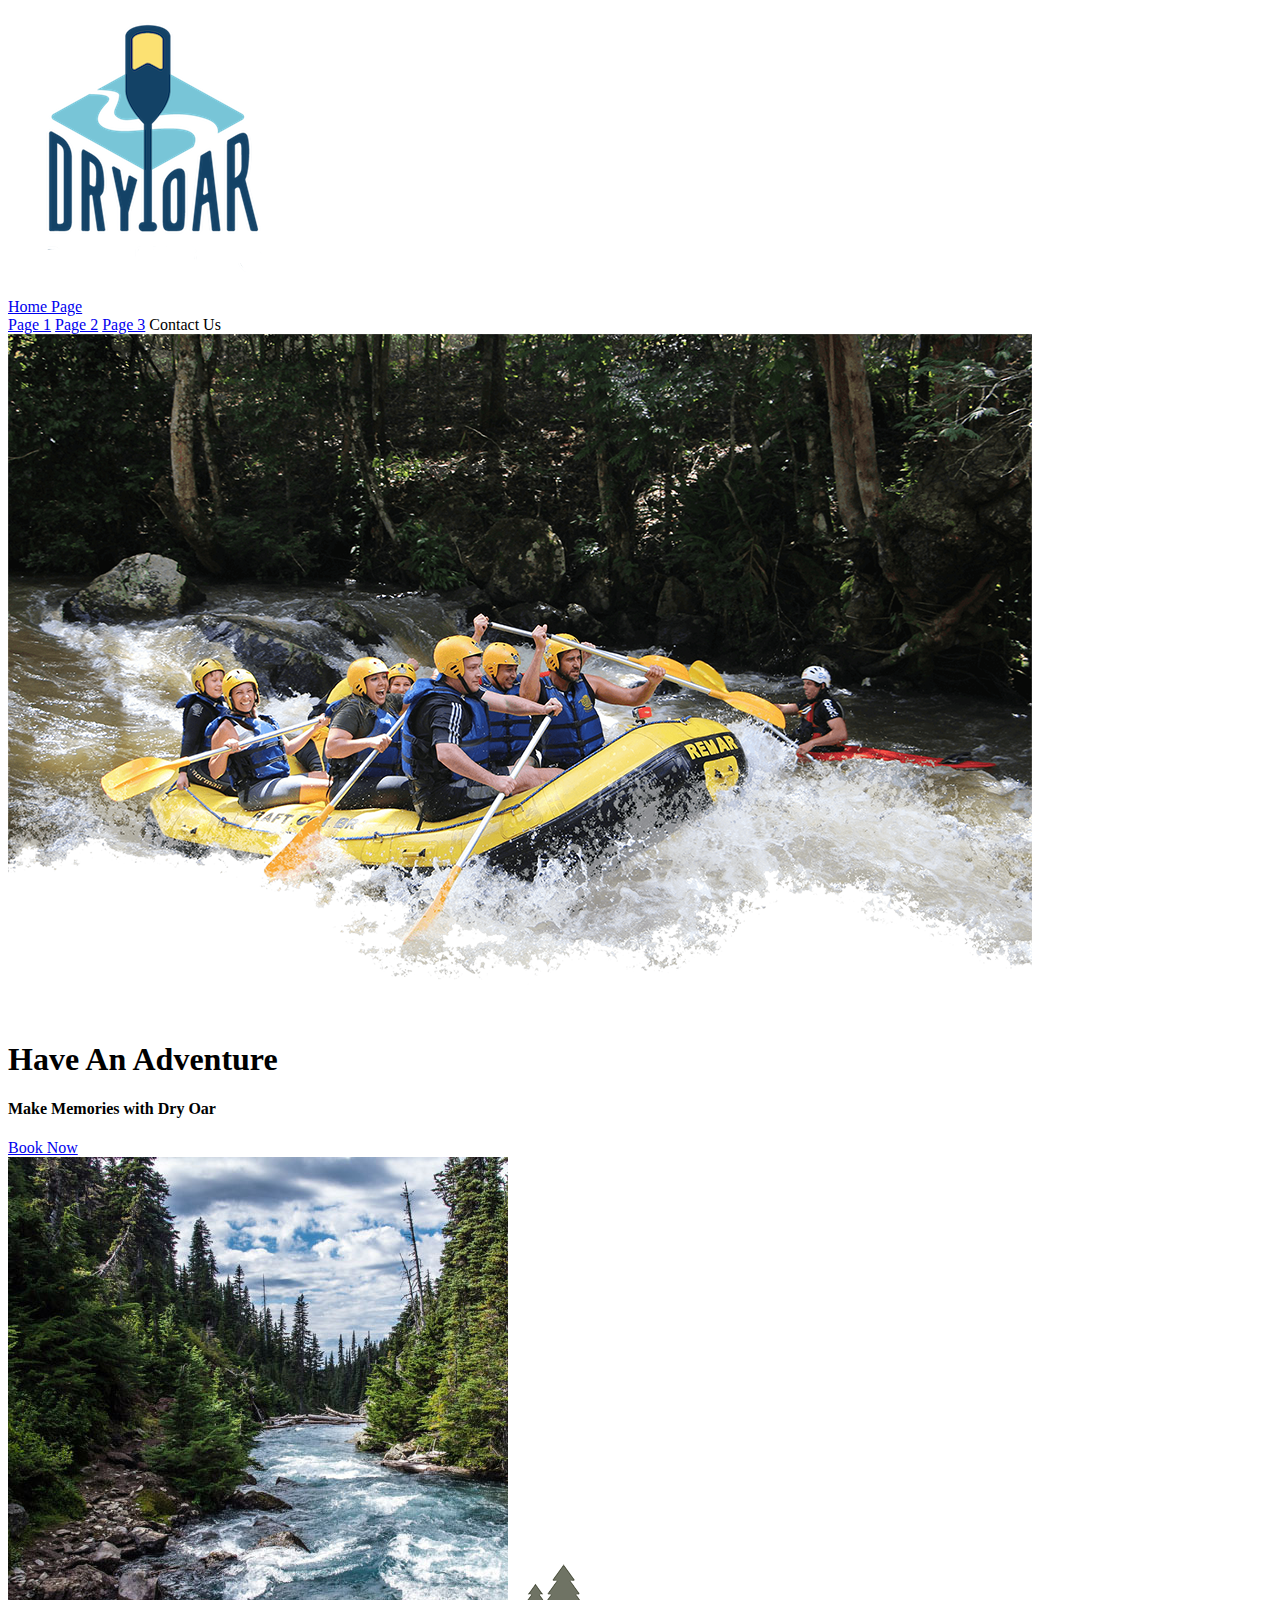
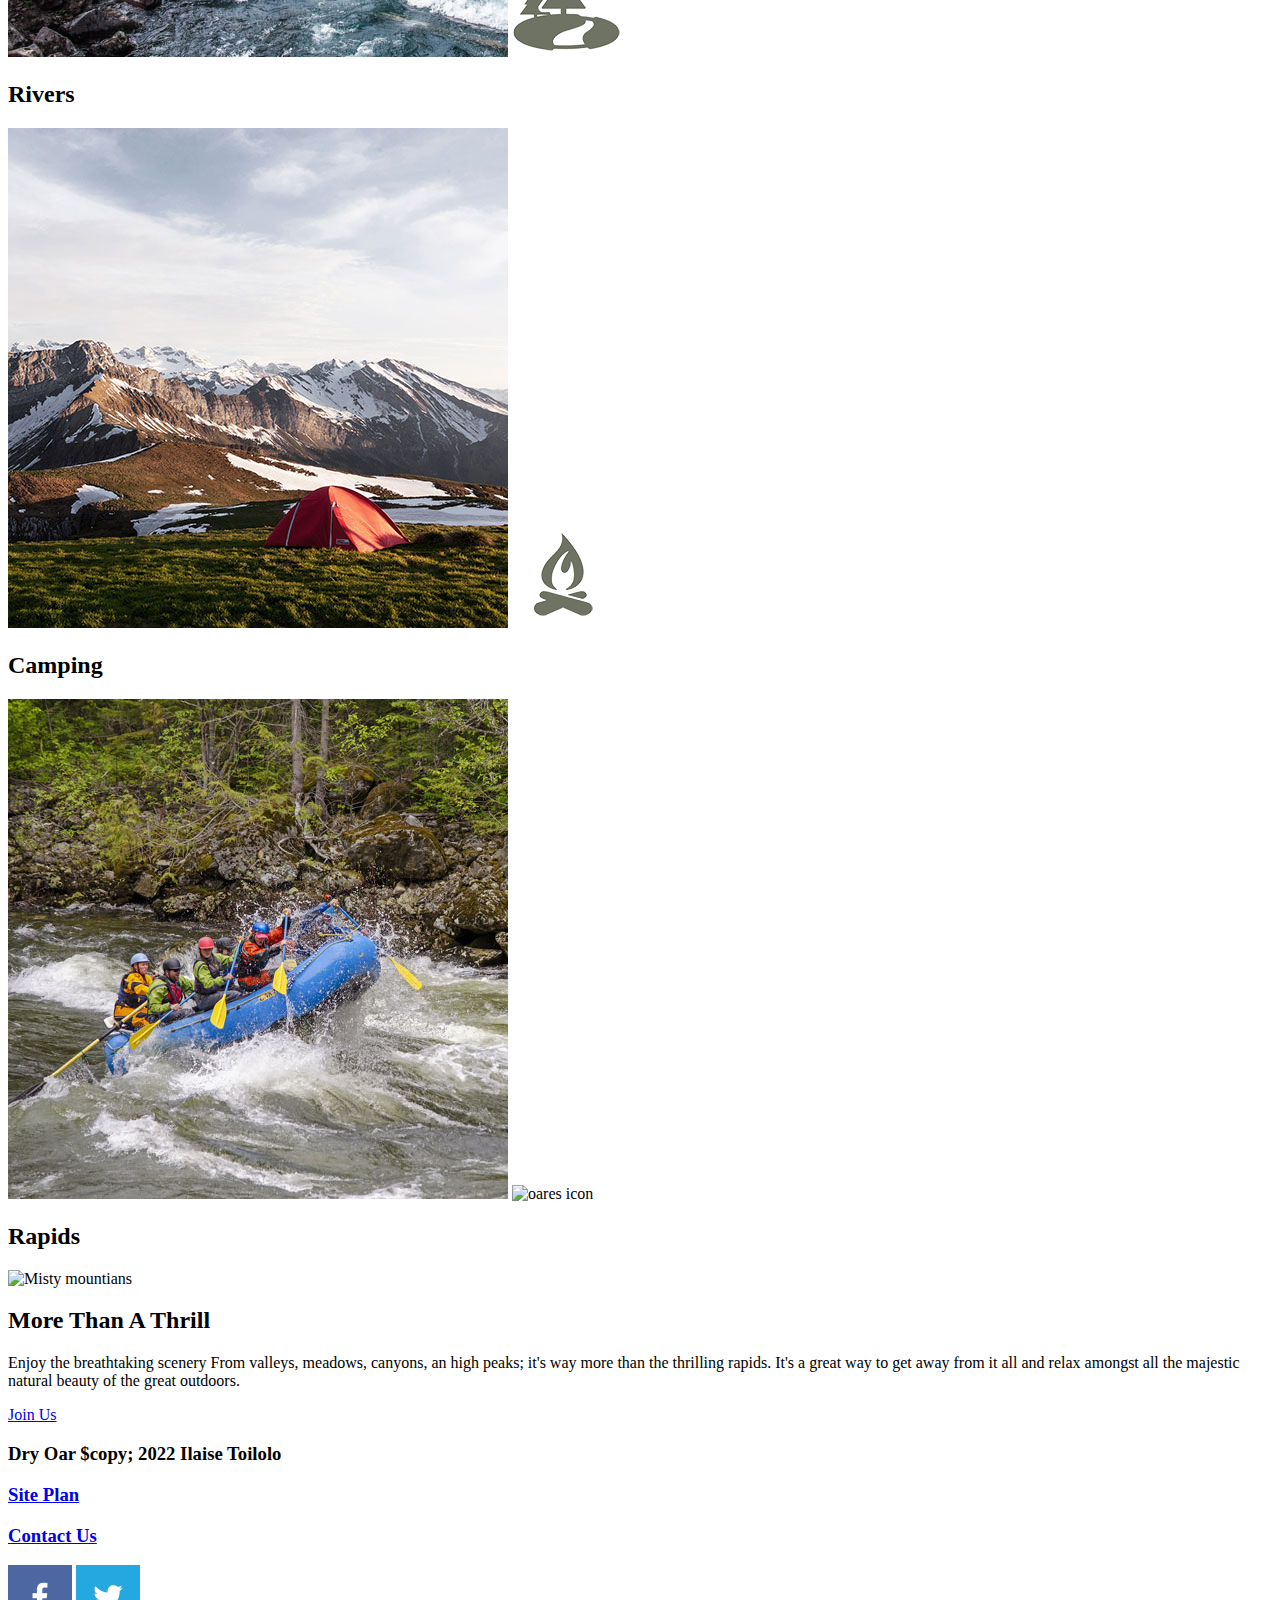
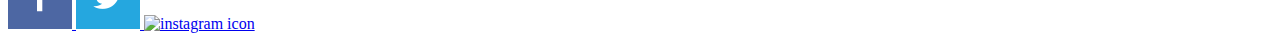
==== wwr/index.html @ 9b34be0e "week03 additions" ====
<!DOCTYPE html>
<html lang="en">
<head>
    <meta charset="UTF-8">
    <meta http-equiv="X-UA-Compatible" content="IE=edge">
    <meta name="viewport" content="width=device-width, initial-scale=1.0">
    <title>Whitewater Rafting Vacations | Dry Oar Boating | Home</title>
</head>
<body>
    <header>
       <a id="logo_link" href="index.html">
            <img class="logo" src="images/logo.png" alt="Dry Oar Logo">
       </a>
       <nav>
            <a href="index.html">Home Page</a>
            <div id="logo_link"></div>
            <a href="element 1">Page 1</a>
            <a href="#">Page 2</a>
            <a href="element 3">Page 3</a>
            <a hrerf="contactus.html">Contact Us</a>
       </nav>
        

    </header>
    <div id="hero">
        <div id="hero box">
            <img id="hero-img" src="images/hero.png" alt="People enjoying raftung">
        </div>
        <section id="hero-msg">
            <h1 class="home-title">Have An Adventure</h1>
            <h4>Make Memories with Dry Oar</h4>
            <div class="button-box">
                <a  class="book" href="contactus.html">Book Now</a>
            </div>
        </section>
    </div>
    <main class="home-grid">
        <section class="rivers-card">
            <img class="card-img" src="images/rivers.jpg" alt="river in forest">
            <img class="icon" src="images/river_icon.png" alt="river icon">
            <h2>Rivers</h2>
        </section>
        <section class="camping-card">
            <img class="card-img" src="images/camping.jpg" alt="tent in mountians">
            <img class="icon" src="images/fire_icon.png" alt="fire icon">
            <h2>Camping</h2>
        </section>
        <section class="rapids-card">
            <img class="card-img" src="images/rapids.jpg" alt="rafting boat">
            <img class="icon" src="images/oares.png" alt="oares icon">
            <h2>Rapids</h2>
        </section>
        <img class="mountains" src="images/mountians.jpg" alt="Misty mountians">
        <section class="msg">
            <h2>More Than A Thrill</h2>
            <p>Enjoy the breathtaking scenery From valleys, meadows, canyons, an high peaks; it's way more than the thrilling rapids. It's a great way to get away from it all and relax amongst all the majestic natural beauty of the great outdoors.</p>
            <a class='join' href="rivers.html">Join Us</a>
        </section>
    </main>
    <footer>
        <h3>Dry Oar $copy; 2022 Ilaise Toilolo</h3>
        <h3><a href="site-plan-rafting.html">Site Plan</a></h3>
        <h3><a href="contactus.html">Contact Us</a></h3>
        <div class="social">
            <a href="https://facebook.com">
                <img src="images/facebook.png" alt="fb icon">
            </a>
            <a href="https://twitter.com">
                <img src="images/twitter.png" alt="twitter icon">
            </a>
            <a href="https://instagram.com">
                <img src="images/instagramm.png" alt="instagram icon">
            </a>
        </div>
    </footer>
</body>
</html>
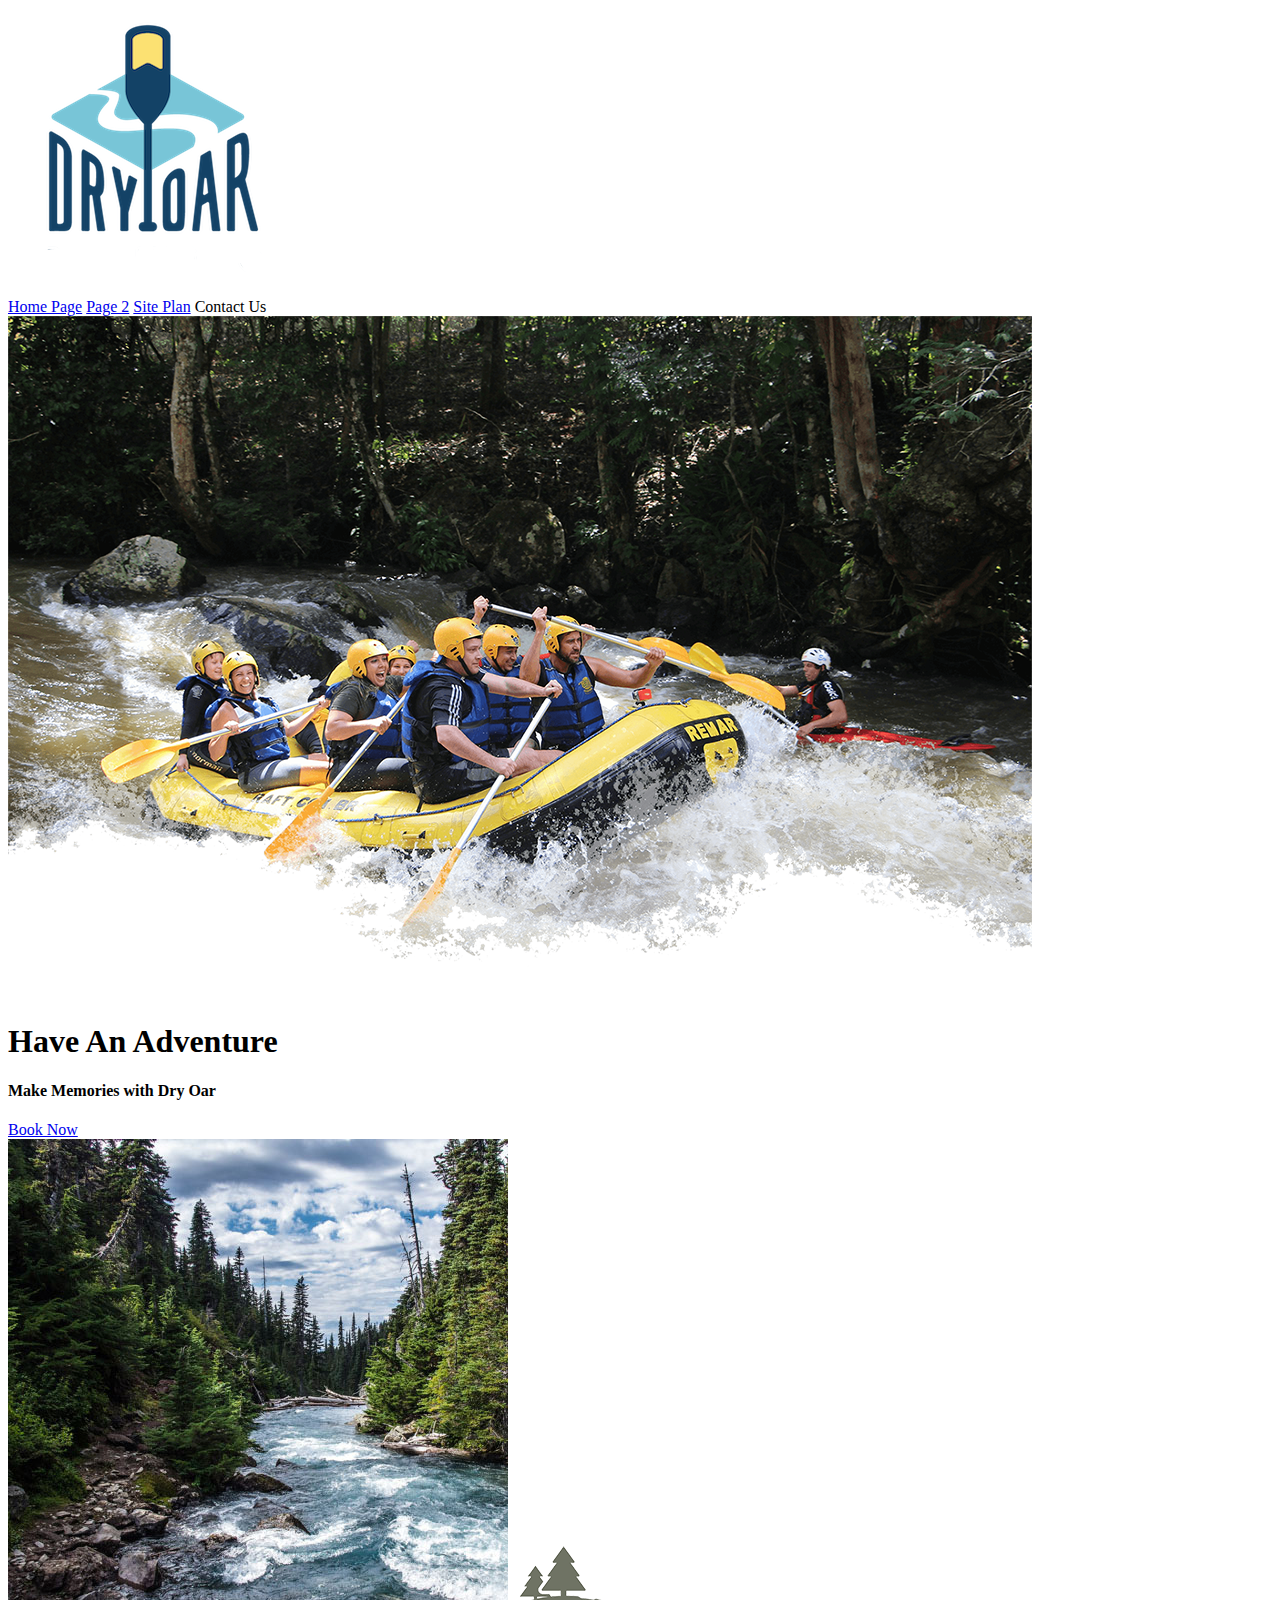
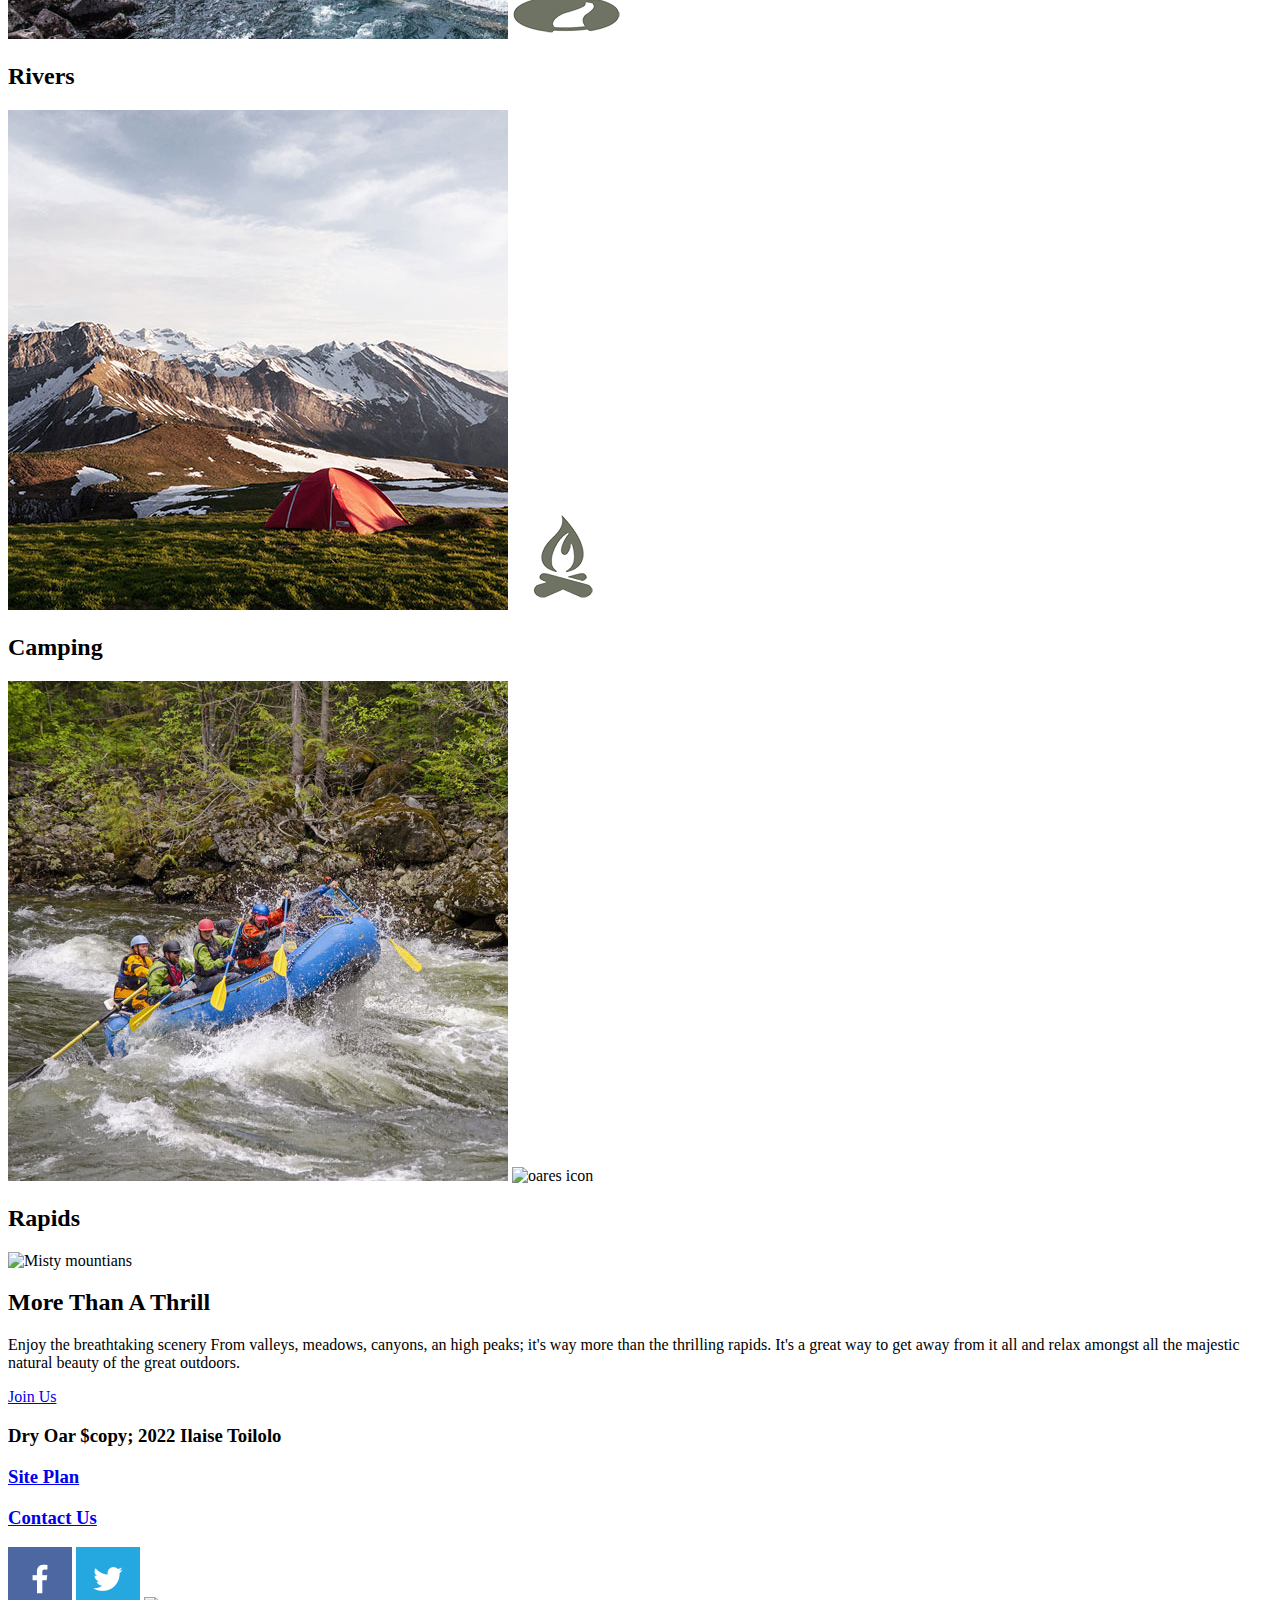
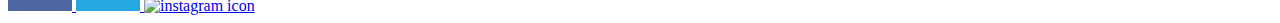
==== commit 960abe06: "week03 html validated" ====
--- a/wwr/index.html
+++ b/wwr/index.html
@@ -13,17 +13,13 @@
        </a>
        <nav>
             <a href="index.html">Home Page</a>
-            <div id="logo_link"></div>
-            <a href="element 1">Page 1</a>
             <a href="#">Page 2</a>
-            <a href="element 3">Page 3</a>
+            <a href="site-plan-rafting.html">Site Plan</a>
             <a hrerf="contactus.html">Contact Us</a>
-       </nav>
-        
-
+       </nav> 
     </header>
     <div id="hero">
-        <div id="hero box">
+        <div id="hero-box">
             <img id="hero-img" src="images/hero.png" alt="People enjoying raftung">
         </div>
         <section id="hero-msg">
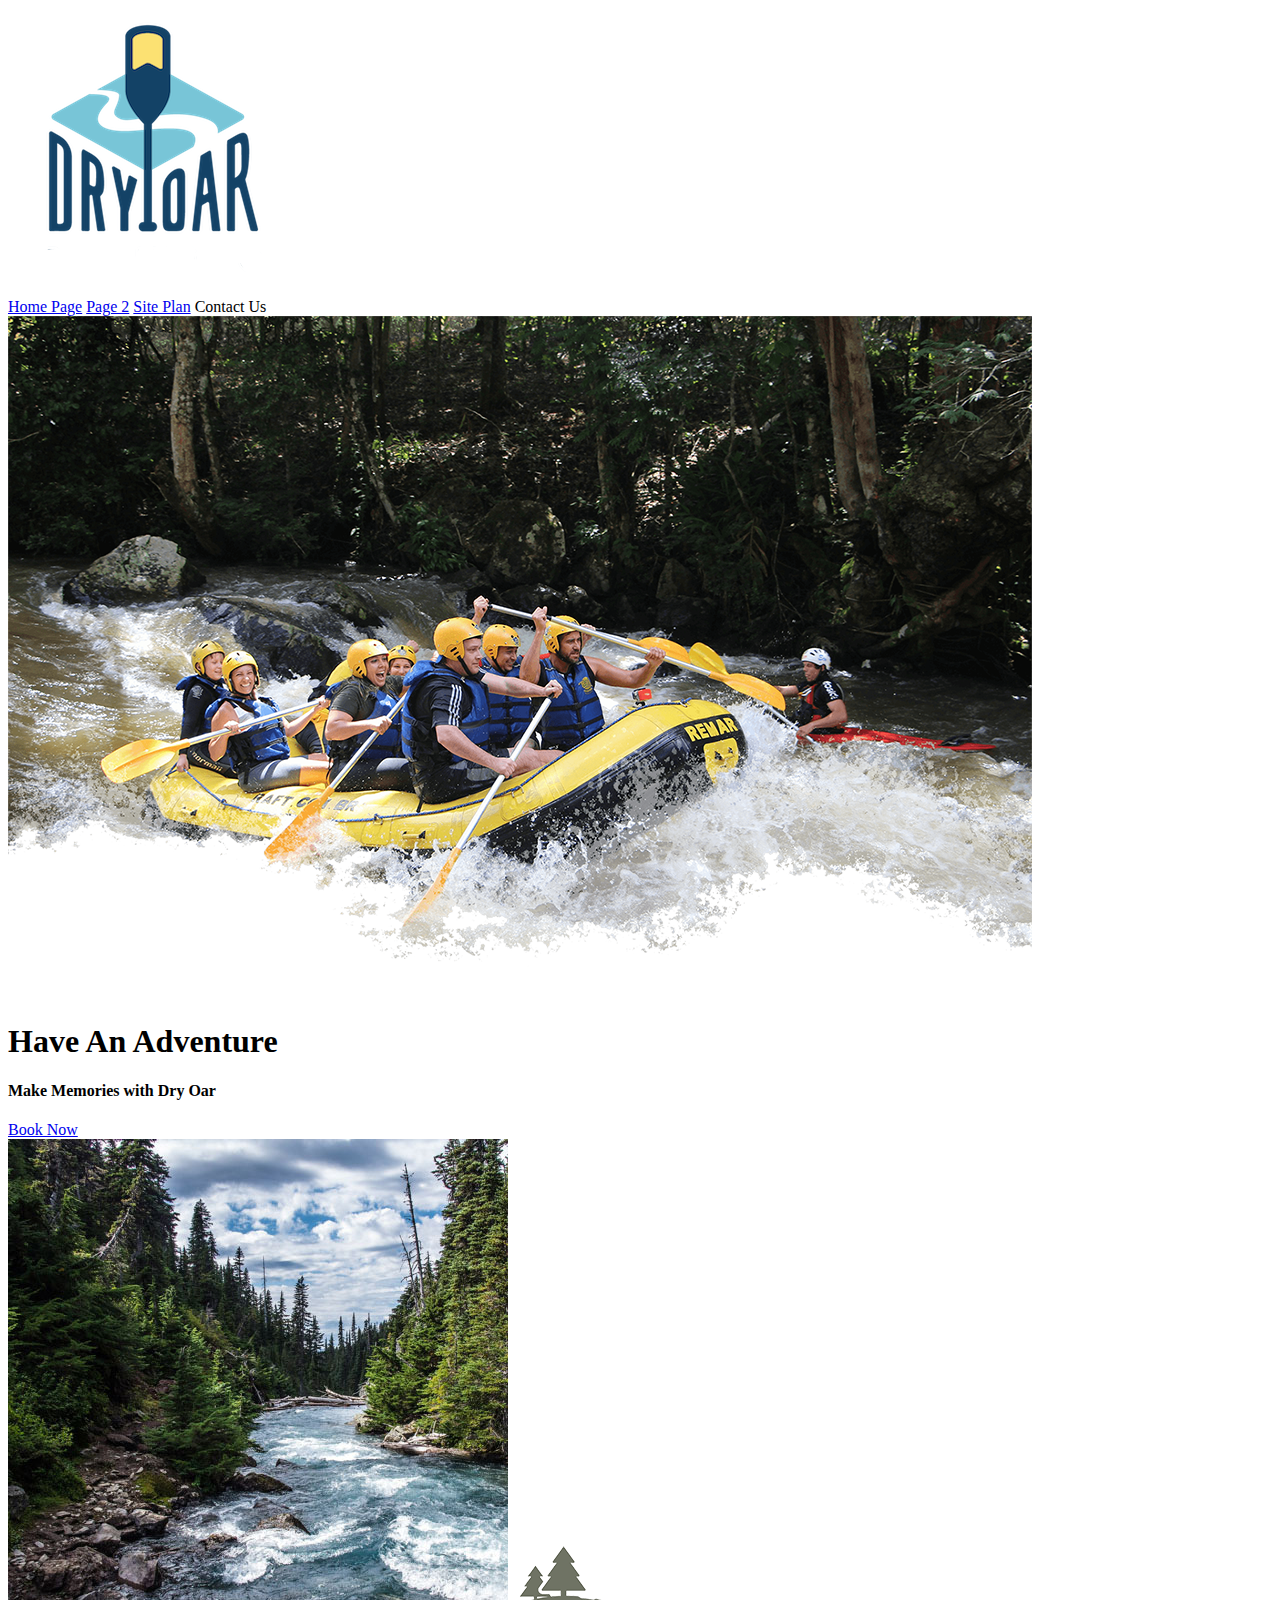
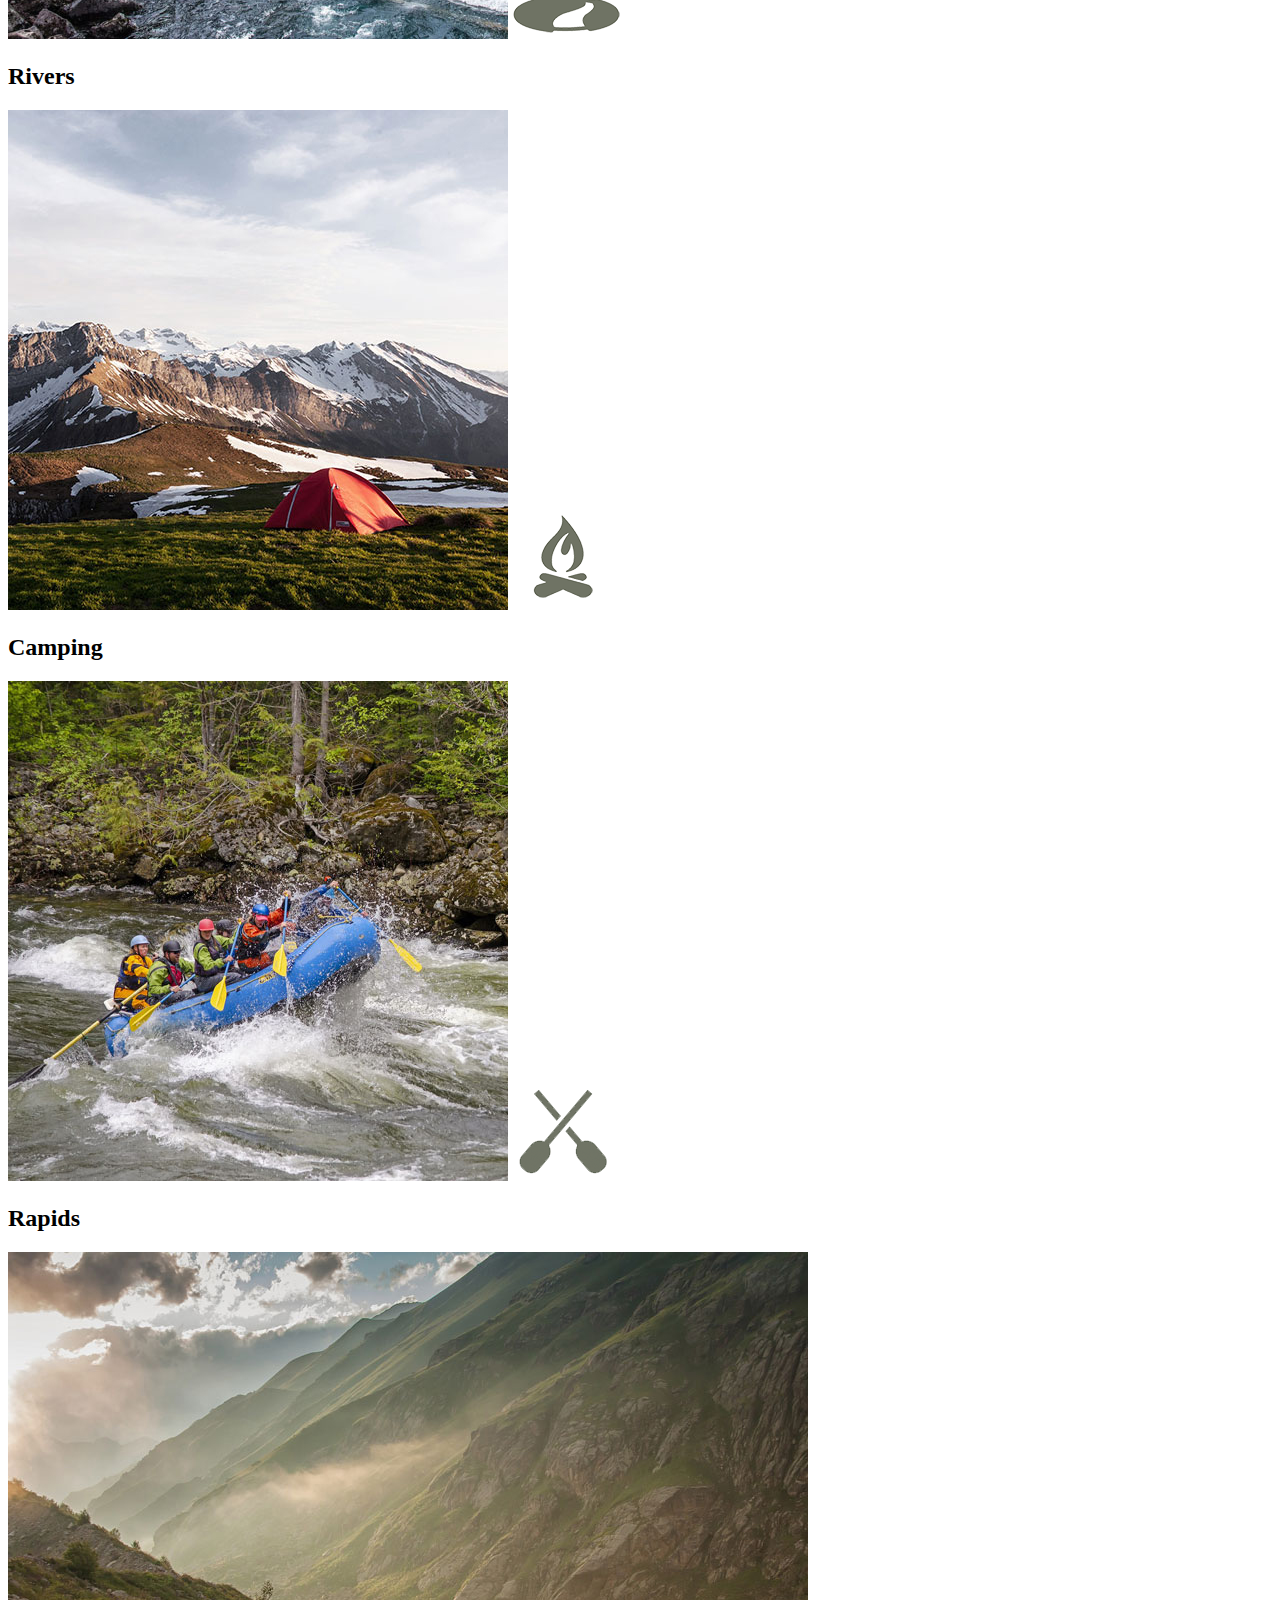
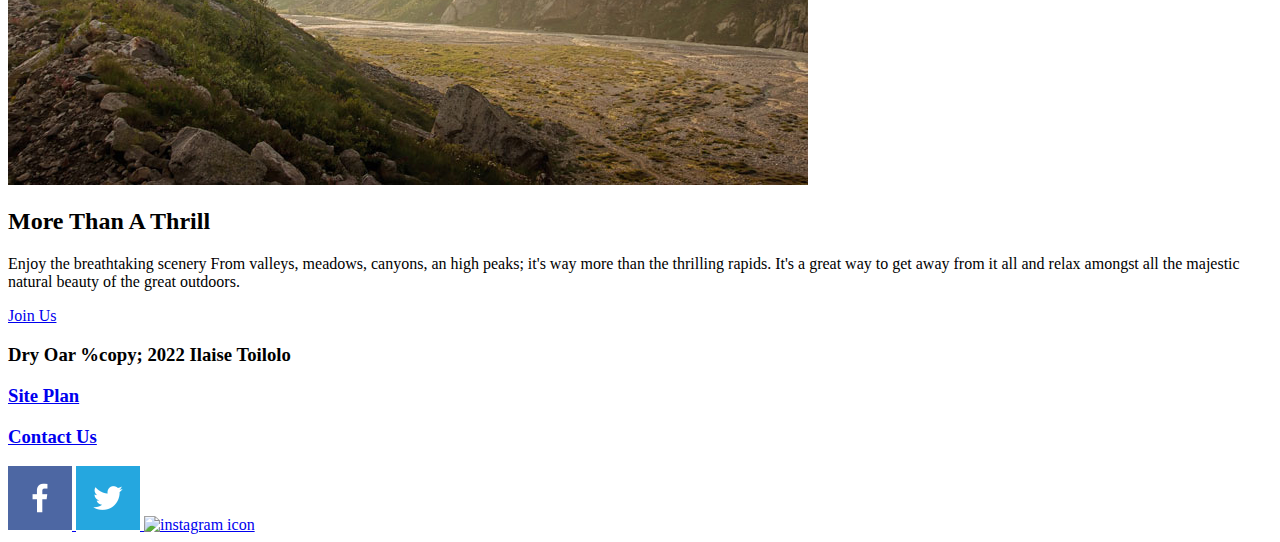
==== commit 26d5abe1: "week03 after website check" ====
--- a/wwr/index.html
+++ b/wwr/index.html
@@ -43,10 +43,10 @@
         </section>
         <section class="rapids-card">
             <img class="card-img" src="images/rapids.jpg" alt="rafting boat">
-            <img class="icon" src="images/oares.png" alt="oares icon">
+            <img class="icon" src="images/oars.png" alt="oars icon">
             <h2>Rapids</h2>
         </section>
-        <img class="mountains" src="images/mountians.jpg" alt="Misty mountians">
+        <img class="mountains" src="images/mountains.jpg" alt="Misty mountains">
         <section class="msg">
             <h2>More Than A Thrill</h2>
             <p>Enjoy the breathtaking scenery From valleys, meadows, canyons, an high peaks; it's way more than the thrilling rapids. It's a great way to get away from it all and relax amongst all the majestic natural beauty of the great outdoors.</p>
@@ -54,7 +54,7 @@
         </section>
     </main>
     <footer>
-        <h3>Dry Oar $copy; 2022 Ilaise Toilolo</h3>
+        <h3>Dry Oar %copy; 2022 Ilaise Toilolo</h3>
         <h3><a href="site-plan-rafting.html">Site Plan</a></h3>
         <h3><a href="contactus.html">Contact Us</a></h3>
         <div class="social">
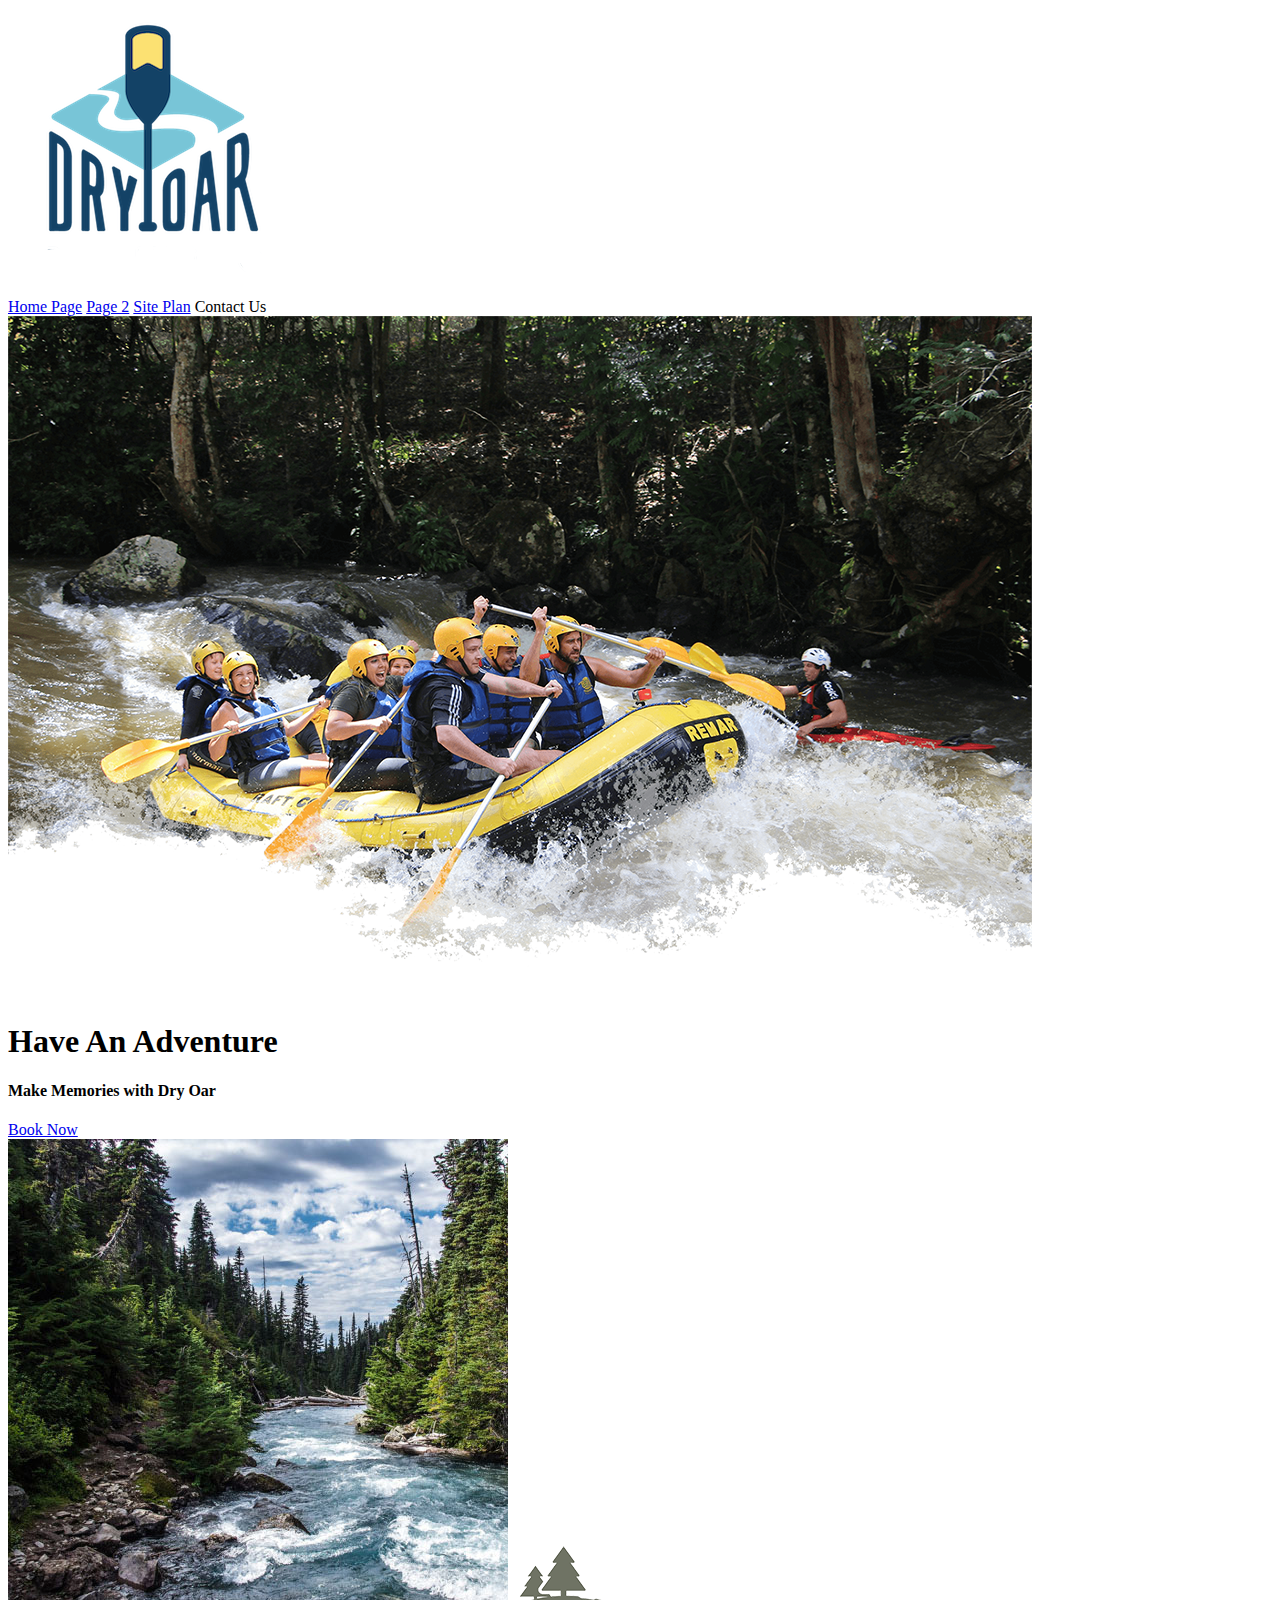
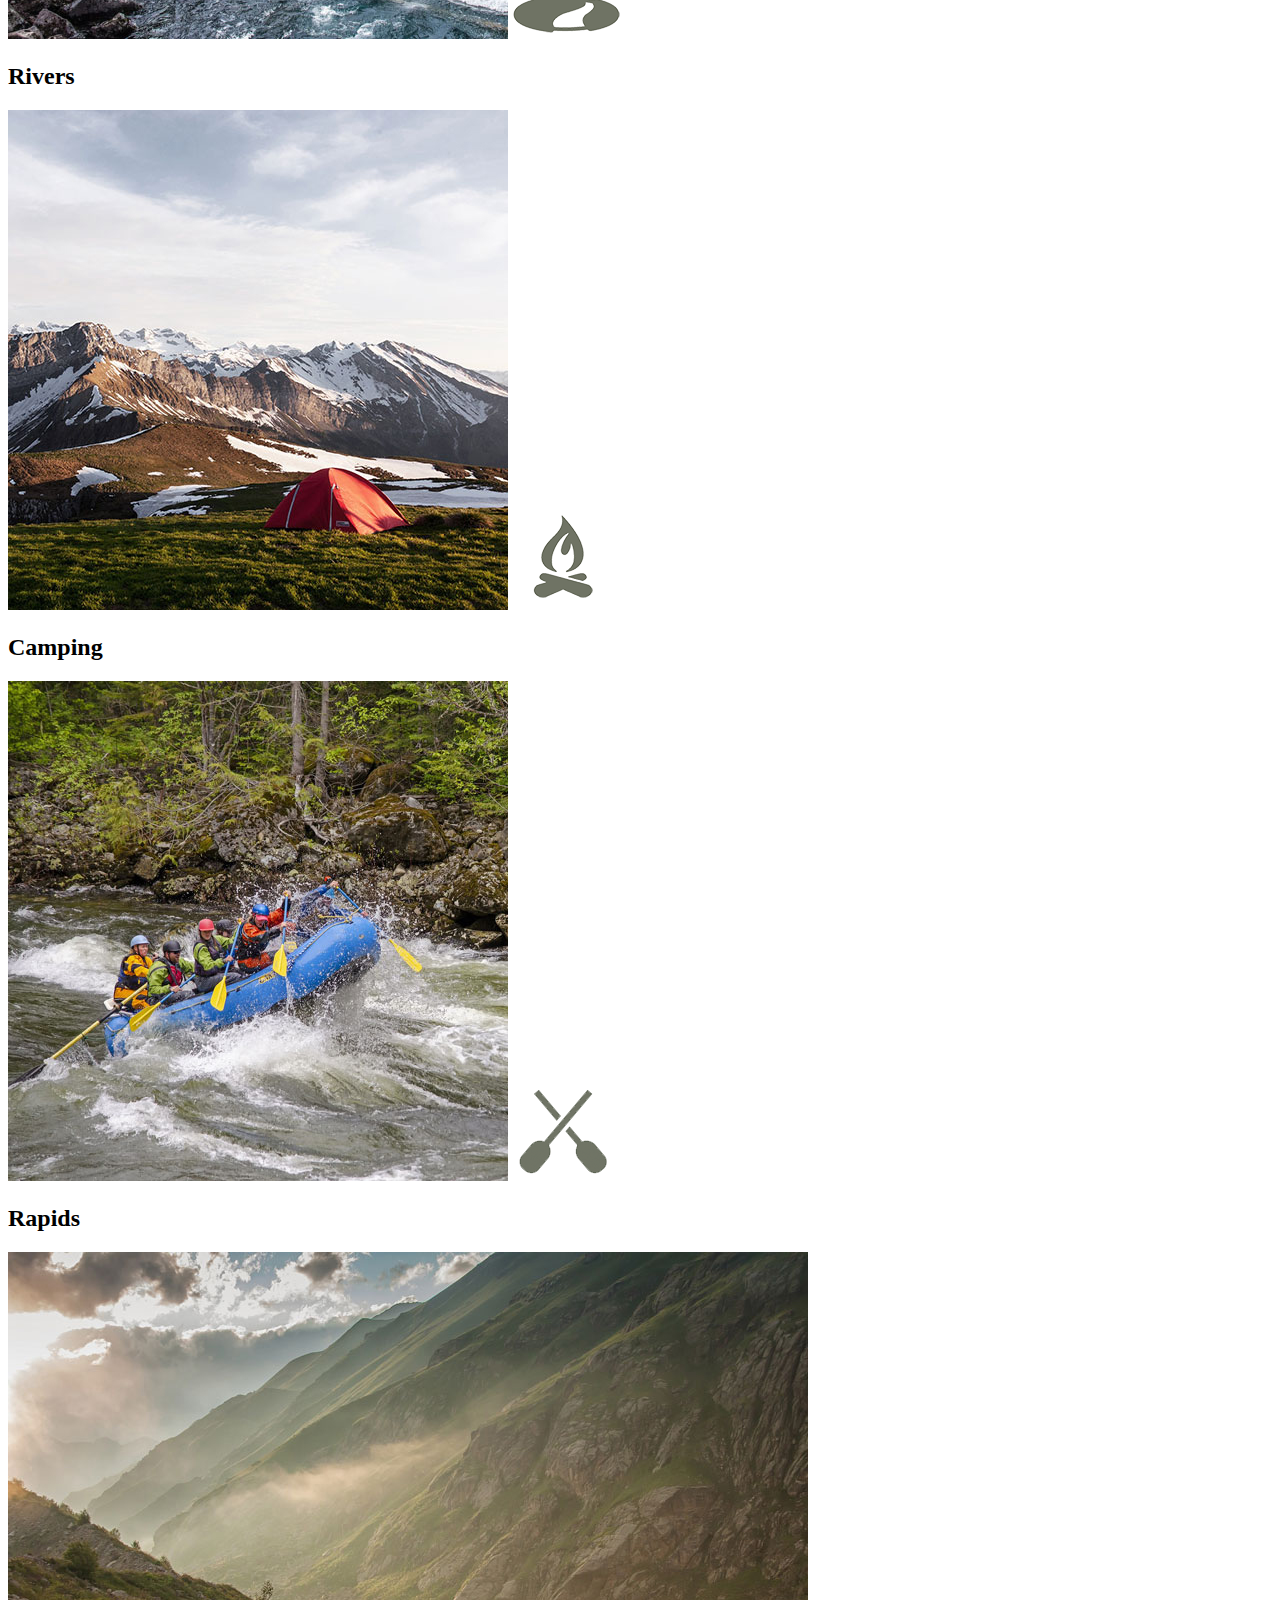
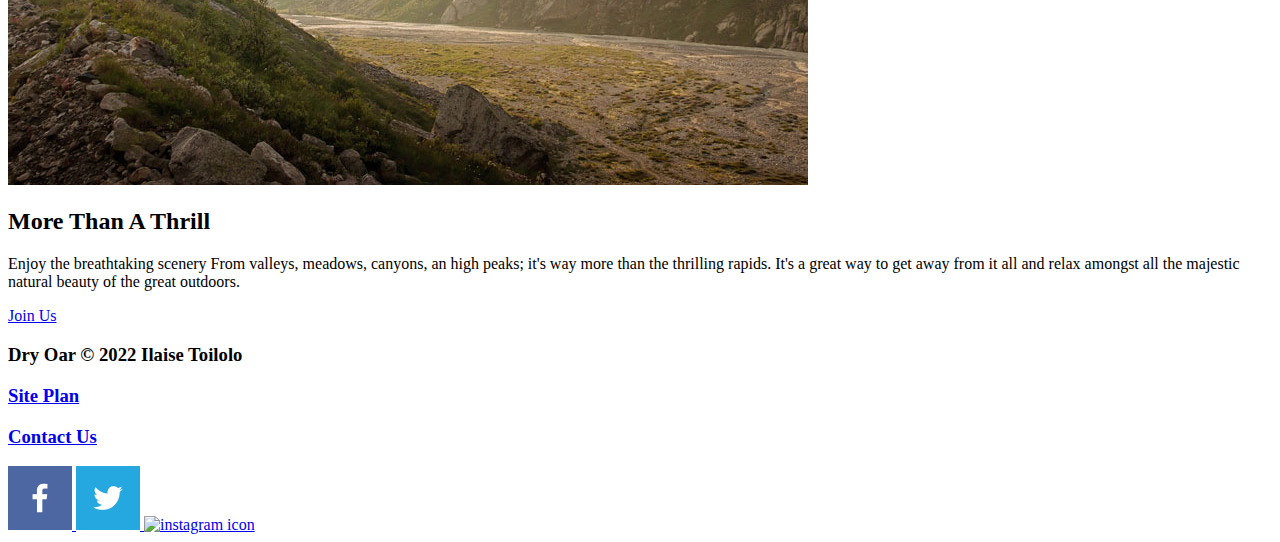
==== commit 7709d3ff: "checking validation" ====
--- a/wwr/index.html
+++ b/wwr/index.html
@@ -54,7 +54,7 @@
         </section>
     </main>
     <footer>
-        <h3>Dry Oar %copy; 2022 Ilaise Toilolo</h3>
+        <h3>Dry Oar &copy; 2022 Ilaise Toilolo</h3>
         <h3><a href="site-plan-rafting.html">Site Plan</a></h3>
         <h3><a href="contactus.html">Contact Us</a></h3>
         <div class="social">
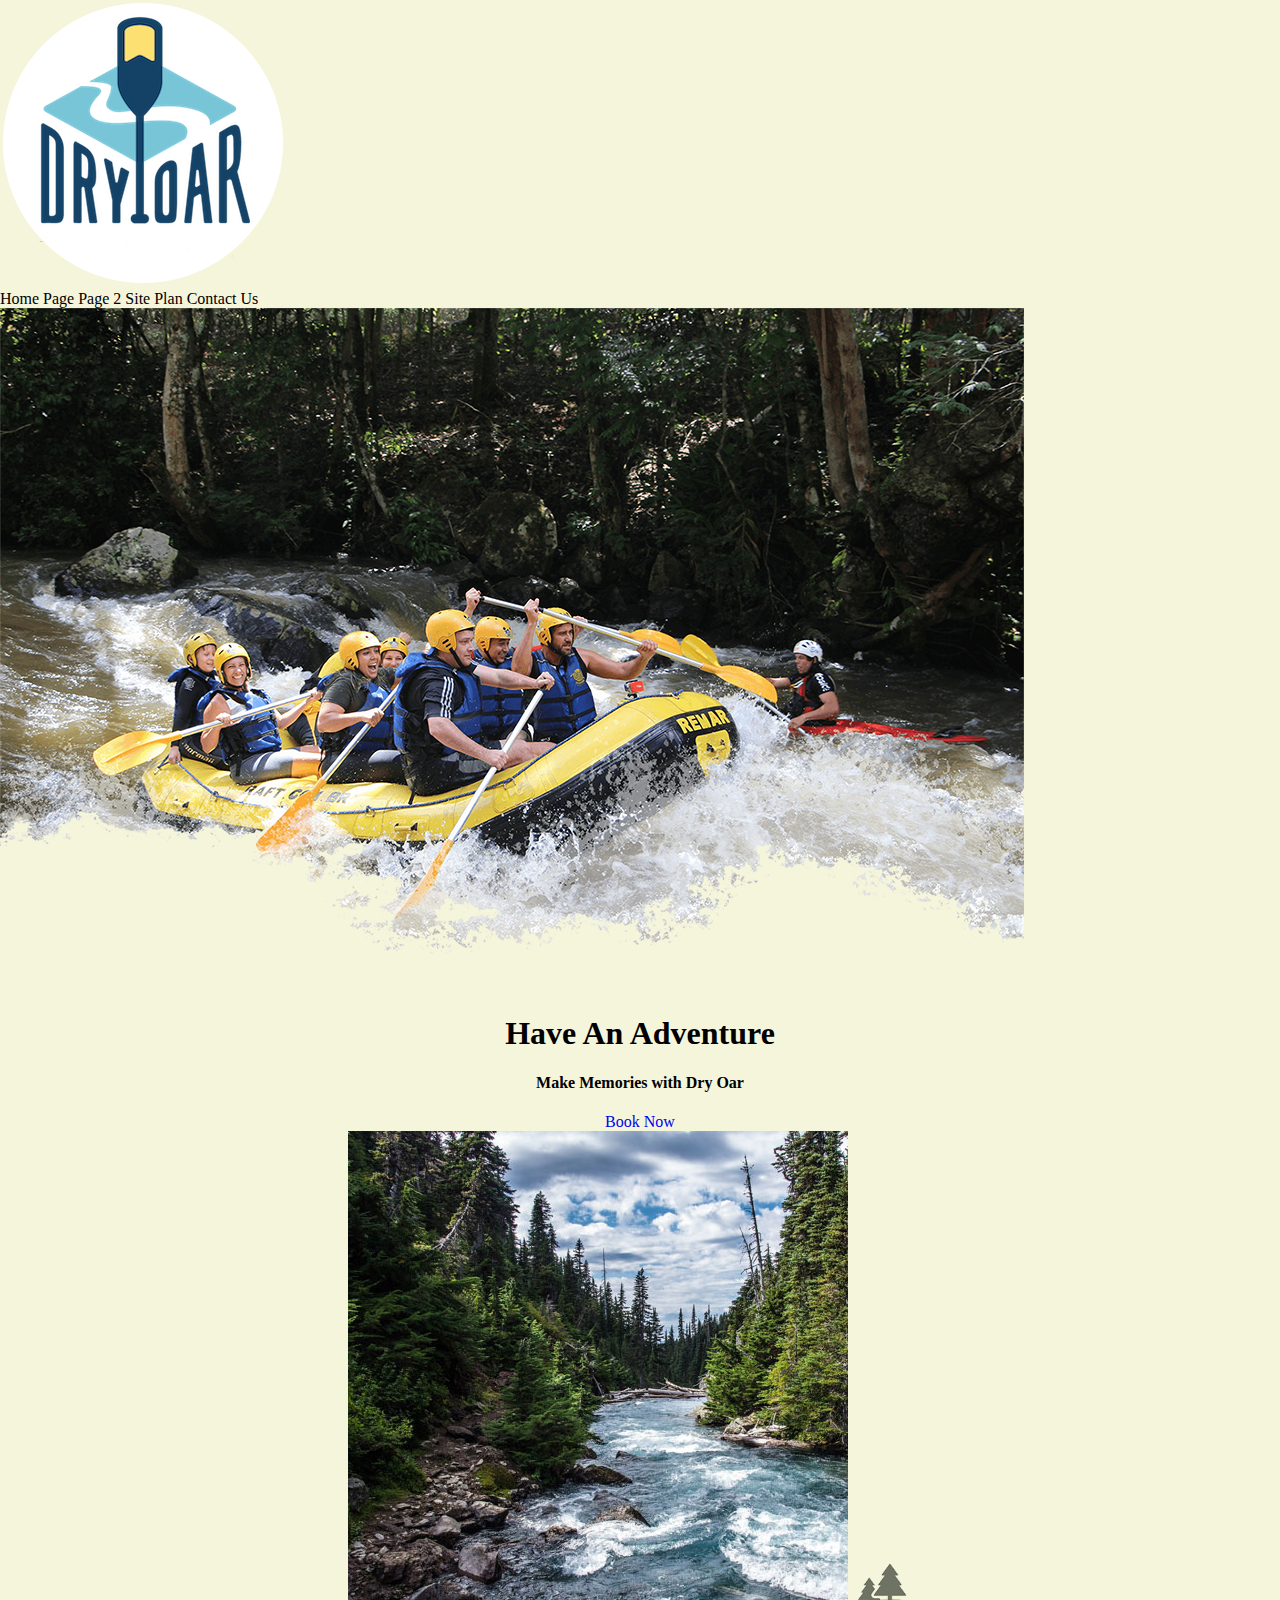
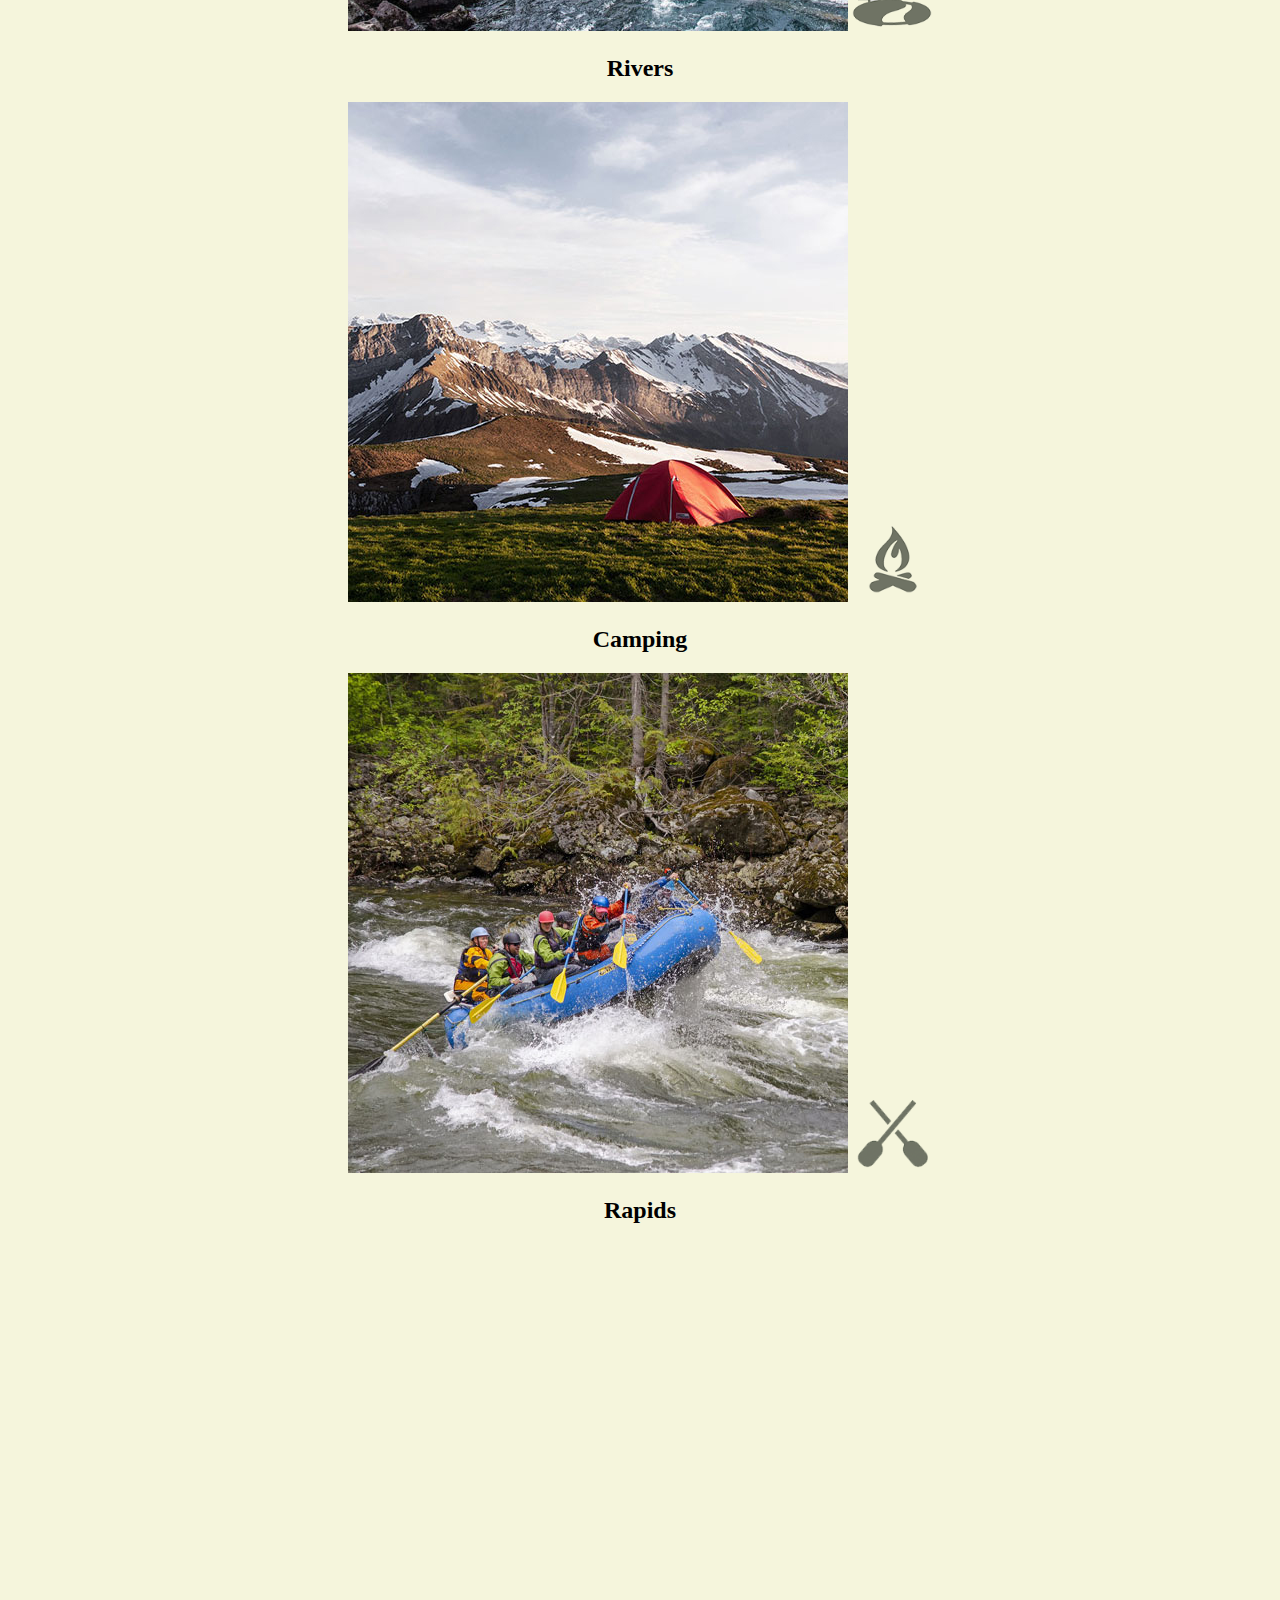
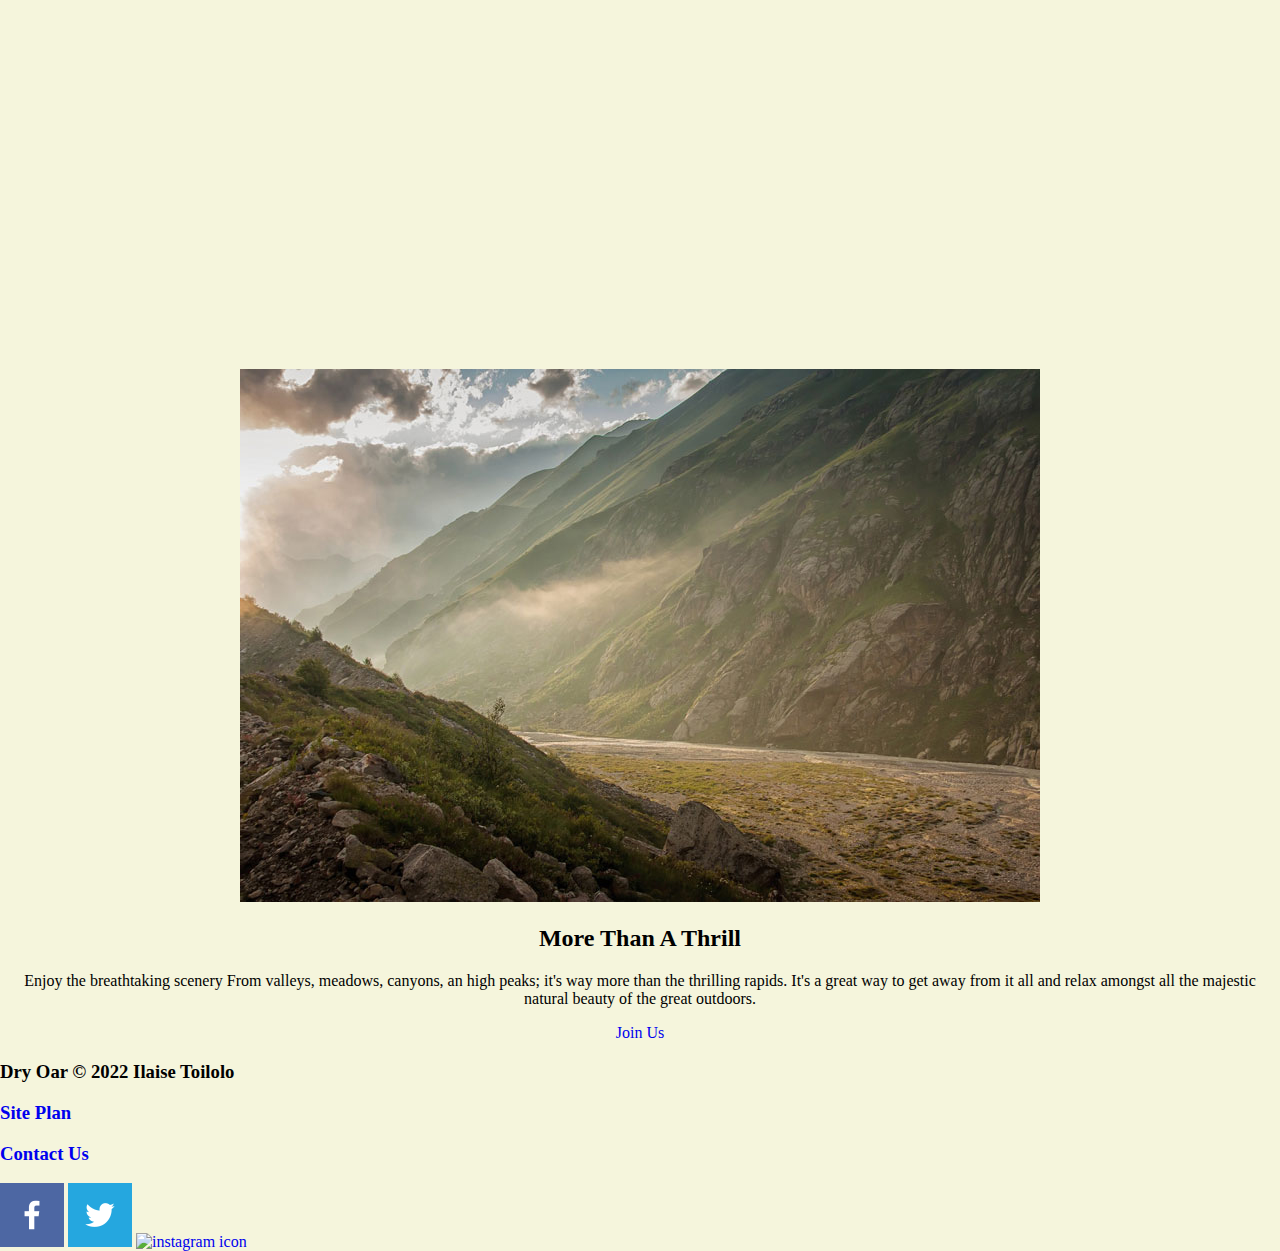
==== commit 311ffee0: "week4 changes" ====
--- a/wwr/index.html
+++ b/wwr/index.html
@@ -1,73 +1,78 @@
 <!DOCTYPE html>
 <html lang="en">
 <head>
+    <link rel="stylesheet" href="styles/style.css">
     <meta charset="UTF-8">
     <meta http-equiv="X-UA-Compatible" content="IE=edge">
     <meta name="viewport" content="width=device-width, initial-scale=1.0">
     <title>Whitewater Rafting Vacations | Dry Oar Boating | Home</title>
 </head>
 <body>
-    <header>
-       <a id="logo_link" href="index.html">
-            <img class="logo" src="images/logo.png" alt="Dry Oar Logo">
-       </a>
-       <nav>
-            <a href="index.html">Home Page</a>
-            <a href="#">Page 2</a>
-            <a href="site-plan-rafting.html">Site Plan</a>
-            <a hrerf="contactus.html">Contact Us</a>
-       </nav> 
-    </header>
-    <div id="hero">
-        <div id="hero-box">
-            <img id="hero-img" src="images/hero.png" alt="People enjoying raftung">
+    <div id="content" max-width: 1600px>
+        <header>
+        <a id="logo_link" href="index.html">
+                <img class="logo" src="images/logo.png" alt="Dry Oar Logo">
+        </a>
+            <nav>
+                <a href="index.html">Home Page</a>
+                <a href="#">Page 2</a>
+                <a href="site-plan-rafting.html">Site Plan</a>
+                <a hrerf="contactus.html">Contact Us</a>
+        </nav> 
+        </header>
+        <div id="hero">
+            <div id="hero-box">
+                <img id="hero-img" src="images/hero.png" alt="People enjoying raftung">
+            </div>
+            <section id="hero-msg">
+                <h1 class="home-title">Have An Adventure</h1>
+                <h4>Make Memories with Dry Oar</h4>
+                <div class="button-box">
+                    <a  class="book" href="contactus.html">Book Now</a>
+                </div>
+            </section>
         </div>
-        <section id="hero-msg">
-            <h1 class="home-title">Have An Adventure</h1>
-            <h4>Make Memories with Dry Oar</h4>
-            <div class="button-box">
-                <a  class="book" href="contactus.html">Book Now</a>
+        <main class="home-grid">
+            <section class="rivers-card">
+                <img class="card-img" src="images/rivers.jpg" alt="river in forest">
+                <img class="icon" src="images/river_icon.png" alt="river icon">
+                <h2>Rivers</h2>
+            </section>
+            <section class="camping-card">
+                <img class="card-img" src="images/camping.jpg" alt="tent in mountians">
+                <img class="icon" src="images/fire_icon.png" alt="fire icon">
+                <h2>Camping</h2>
+            </section>
+            <section class="rapids-card">
+                <img class="card-img" src="images/rapids.jpg" alt="rafting boat">
+                <img class="icon" src="images/oars.png" alt="oars icon">
+                <h2>Rapids</h2>
+            </section>
+            <div id="background"></div>
+            <img class="mountains" src="images/mountains.jpg" alt="Misty mountains">
+            <section class="msg">
+                <h2>More Than A Thrill</h2>
+                <p>Enjoy the breathtaking scenery From valleys, meadows, canyons, an high peaks; it's way more than the thrilling rapids. It's a great way to get away from it all and relax amongst all the majestic natural beauty of the great outdoors.</p>
+                <a class='join' href="rivers.html">Join Us</a>
+            </section>
+            
+        </main>
+        <footer>
+            <h3>Dry Oar &copy; 2022 Ilaise Toilolo</h3>
+            <h3><a href="site-plan-rafting.html">Site Plan</a></h3>
+            <h3><a href="contactus.html">Contact Us</a></h3>
+            <div class="social">
+                <a href="https://facebook.com" target="_blank">
+                    <img src="images/facebook.png" alt="fb icon">
+                </a>
+                <a href="https://twitter.com" target="_blank">
+                    <img src="images/twitter.png" alt="twitter icon">
+                </a>
+                <a href="https://instagram.com" target="_blank">
+                    <img src="images/instagramm.png" alt="instagram icon">
+                </a>
             </div>
-        </section>
+        </footer>
     </div>
-    <main class="home-grid">
-        <section class="rivers-card">
-            <img class="card-img" src="images/rivers.jpg" alt="river in forest">
-            <img class="icon" src="images/river_icon.png" alt="river icon">
-            <h2>Rivers</h2>
-        </section>
-        <section class="camping-card">
-            <img class="card-img" src="images/camping.jpg" alt="tent in mountians">
-            <img class="icon" src="images/fire_icon.png" alt="fire icon">
-            <h2>Camping</h2>
-        </section>
-        <section class="rapids-card">
-            <img class="card-img" src="images/rapids.jpg" alt="rafting boat">
-            <img class="icon" src="images/oars.png" alt="oars icon">
-            <h2>Rapids</h2>
-        </section>
-        <img class="mountains" src="images/mountains.jpg" alt="Misty mountains">
-        <section class="msg">
-            <h2>More Than A Thrill</h2>
-            <p>Enjoy the breathtaking scenery From valleys, meadows, canyons, an high peaks; it's way more than the thrilling rapids. It's a great way to get away from it all and relax amongst all the majestic natural beauty of the great outdoors.</p>
-            <a class='join' href="rivers.html">Join Us</a>
-        </section>
-    </main>
-    <footer>
-        <h3>Dry Oar &copy; 2022 Ilaise Toilolo</h3>
-        <h3><a href="site-plan-rafting.html">Site Plan</a></h3>
-        <h3><a href="contactus.html">Contact Us</a></h3>
-        <div class="social">
-            <a href="https://facebook.com">
-                <img src="images/facebook.png" alt="fb icon">
-            </a>
-            <a href="https://twitter.com">
-                <img src="images/twitter.png" alt="twitter icon">
-            </a>
-            <a href="https://instagram.com">
-                <img src="images/instagramm.png" alt="instagram icon">
-            </a>
-        </div>
-    </footer>
 </body>
 </html>--- a/wwr/styles/style.css
+++ b/wwr/styles/style.css
@@ -0,0 +1,76 @@
+body{
+    max-width: 1600px;
+    margin:0 auto;
+    background-color: beige;
+}
+    .icon {
+        width: 80px;
+    }
+        nav a {
+            text-align: center;
+            color: black;
+            text-decoration: none;
+        }
+        nav a:hover {
+            background-color: beige;
+            color: black;
+        }
+        .home-title {
+            color: black;
+        }
+        main {
+            text-align: center;
+        }
+        header {
+            background-color: beige;
+        }
+        .button-box {
+            text-align: center;
+        }
+        .book, .join {
+            background-color: beige;
+            text-decoration: none;
+        }
+        .book:hover, .join:hover {
+            color: black;
+        }
+        #hero-msg h1, #hero-msg h4 {
+            text-align: center;
+        }
+        h2 {
+
+        }
+        h4 {
+            color: black;
+        }
+        #background {
+            height: 725px;
+            background-color: beige;
+        }
+        .msg {
+            background-color: beige;
+        }
+        .msg h2 {
+            color: black;
+        }
+        .msg p {
+            color: black;
+        }
+        nav {
+
+        }
+        footer h3 {
+            color: black;
+        }
+        footer h3 a:hover {
+            text-decoration: underline;
+        }
+        footer a:hover {
+            color: black;
+        }
+        footer a {
+            text-decoration: none;
+        }
+        footer {
+            background-color: beige;
+        }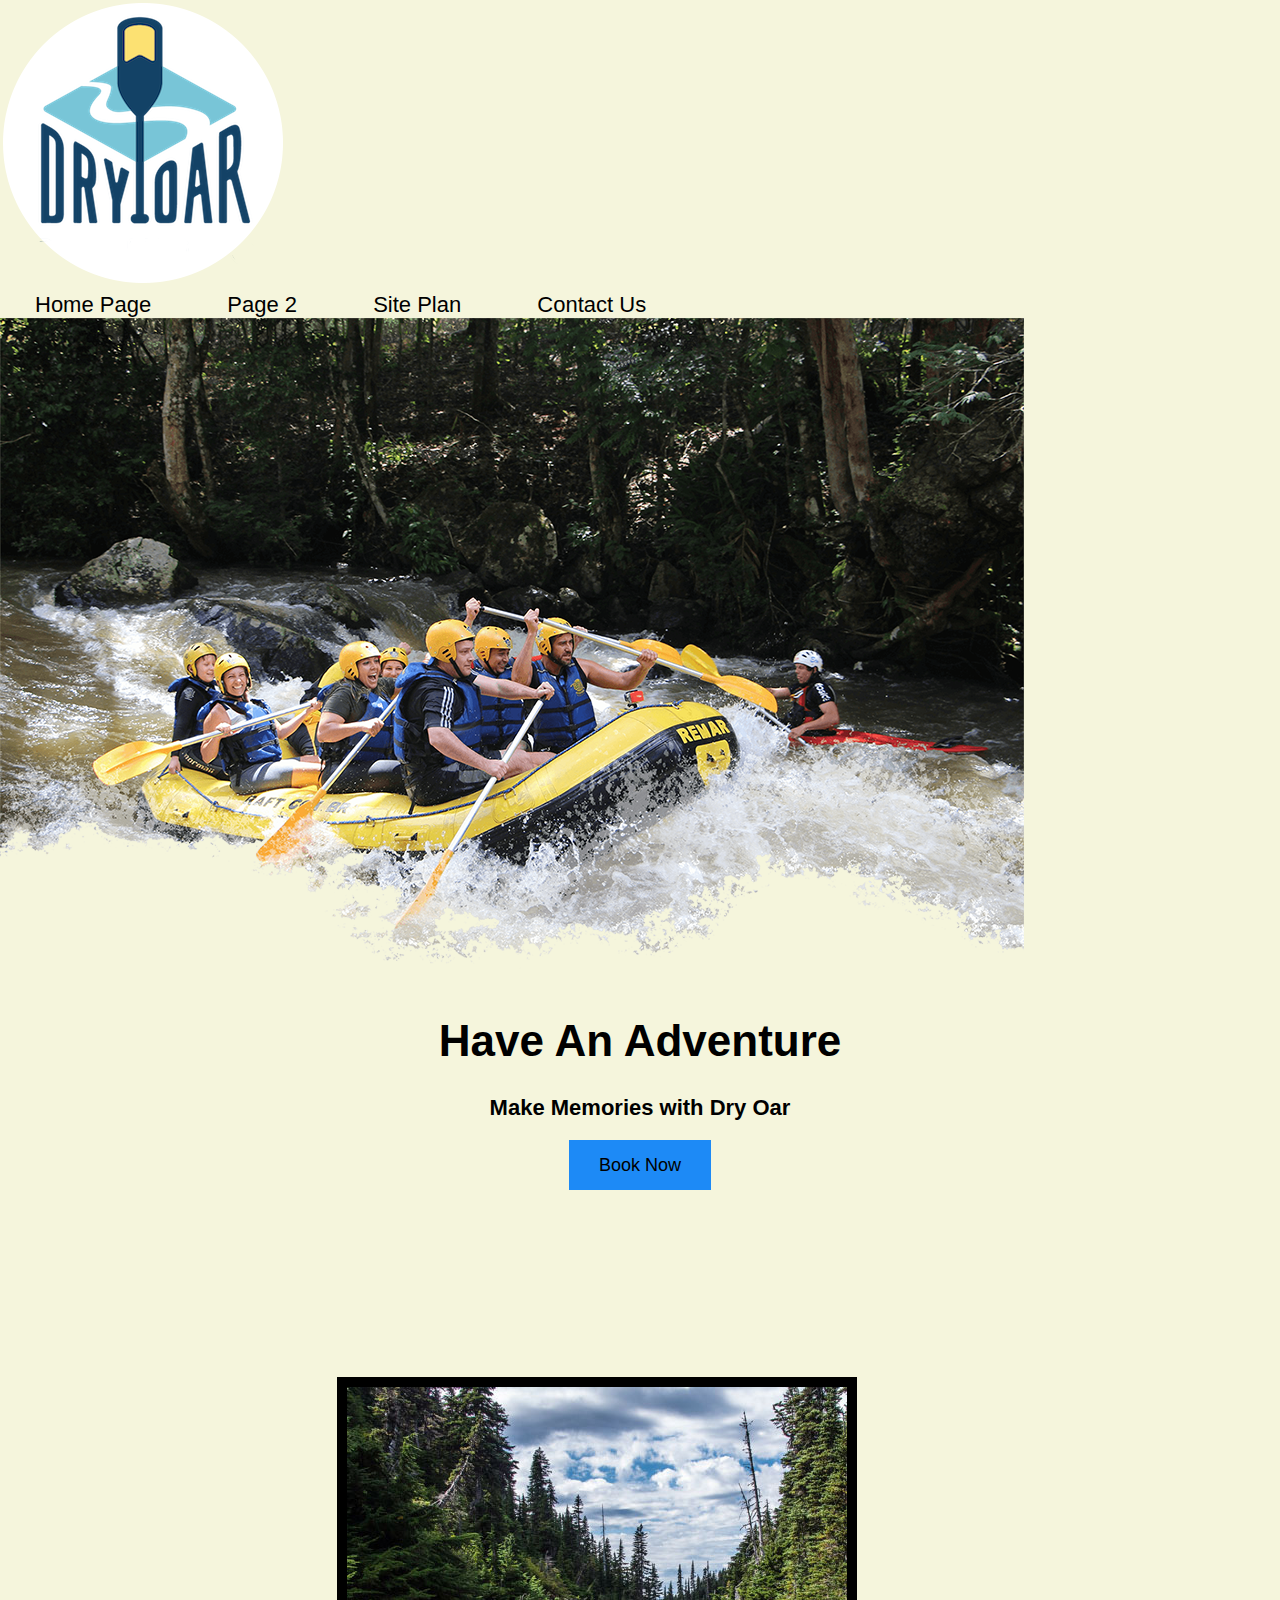
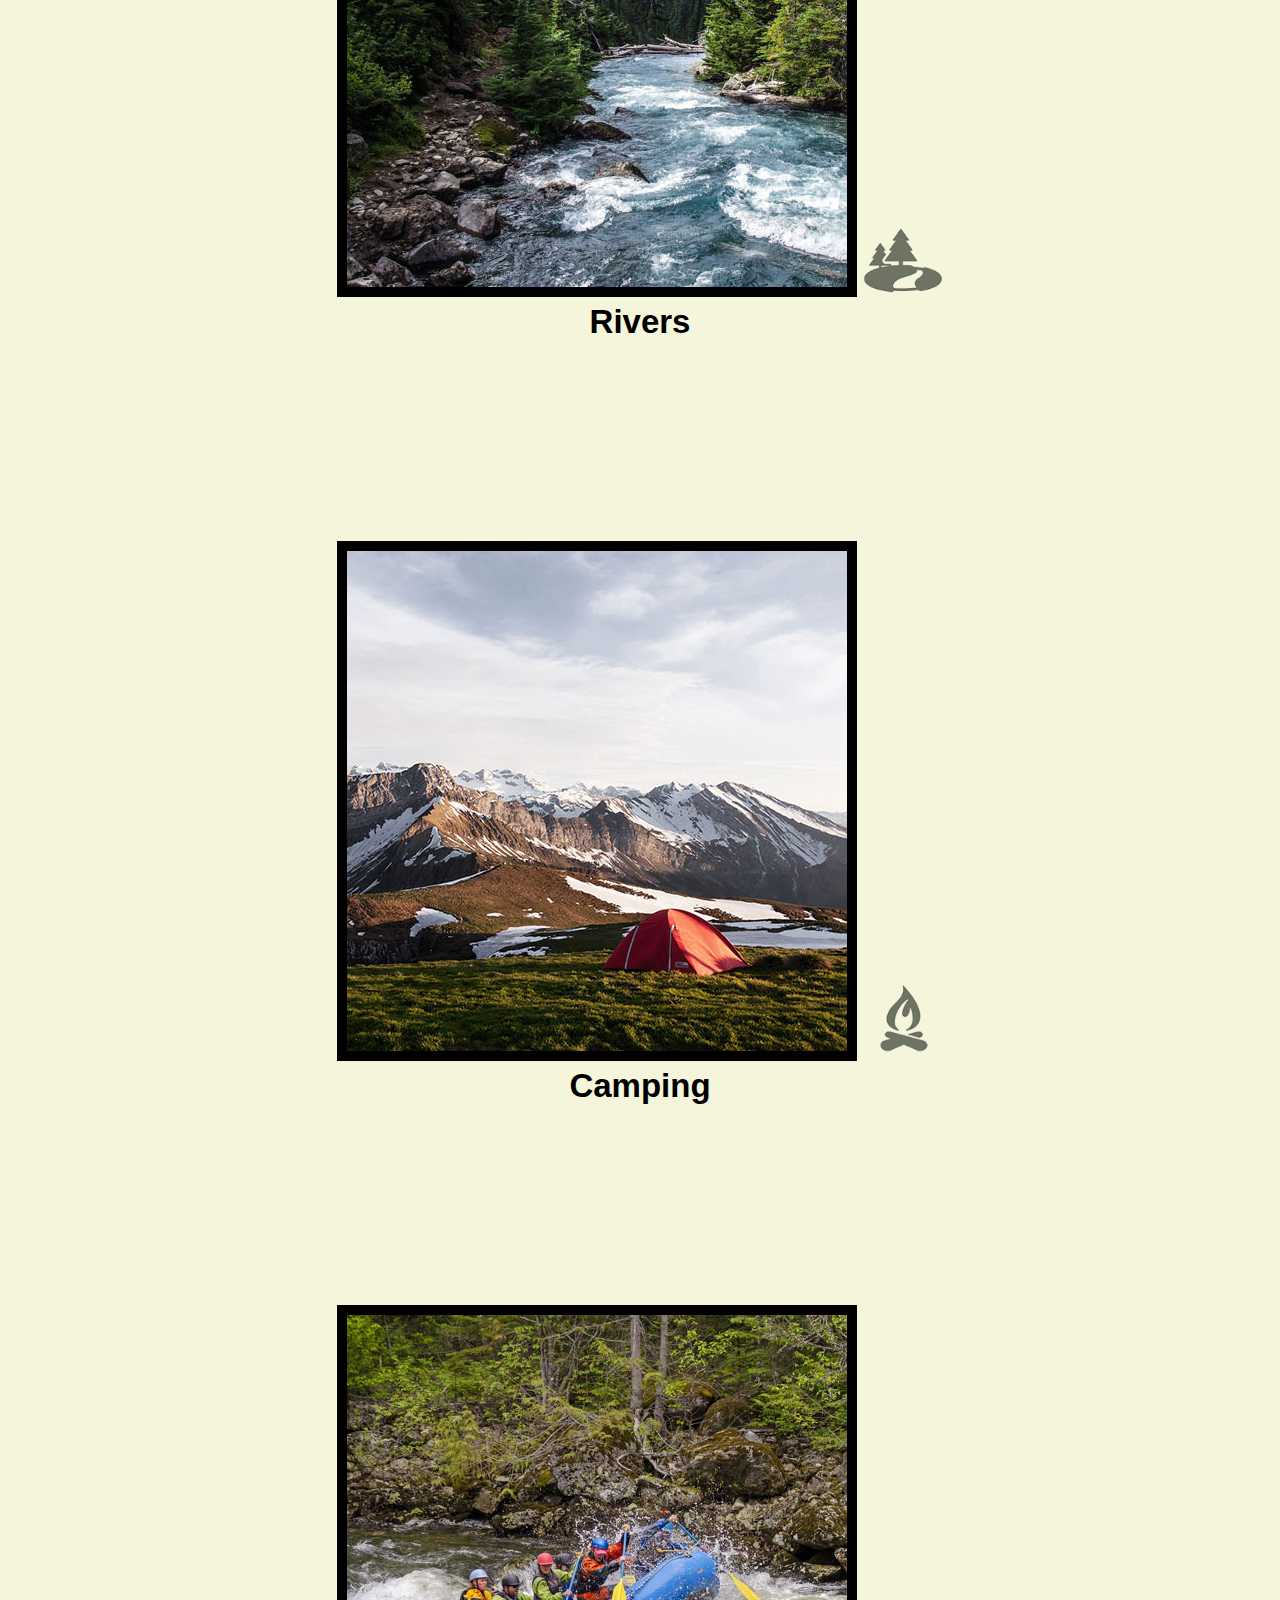
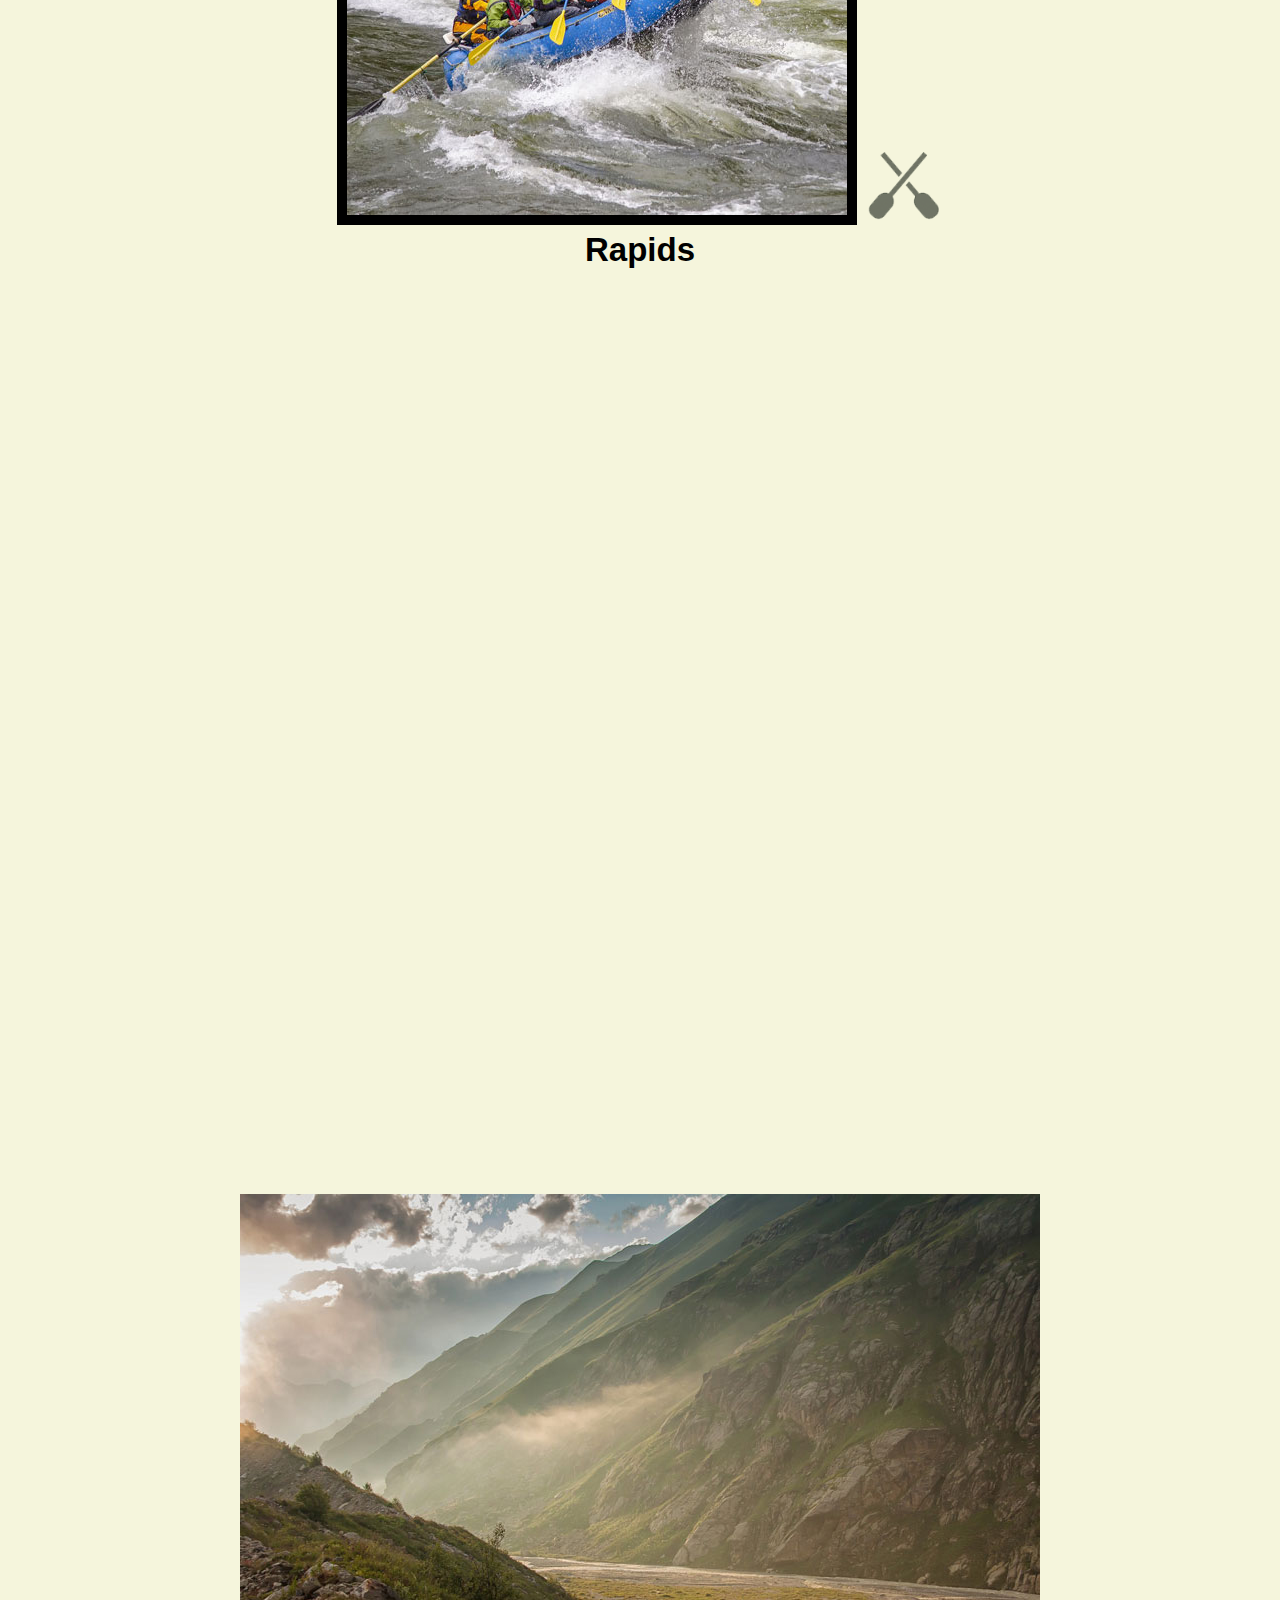
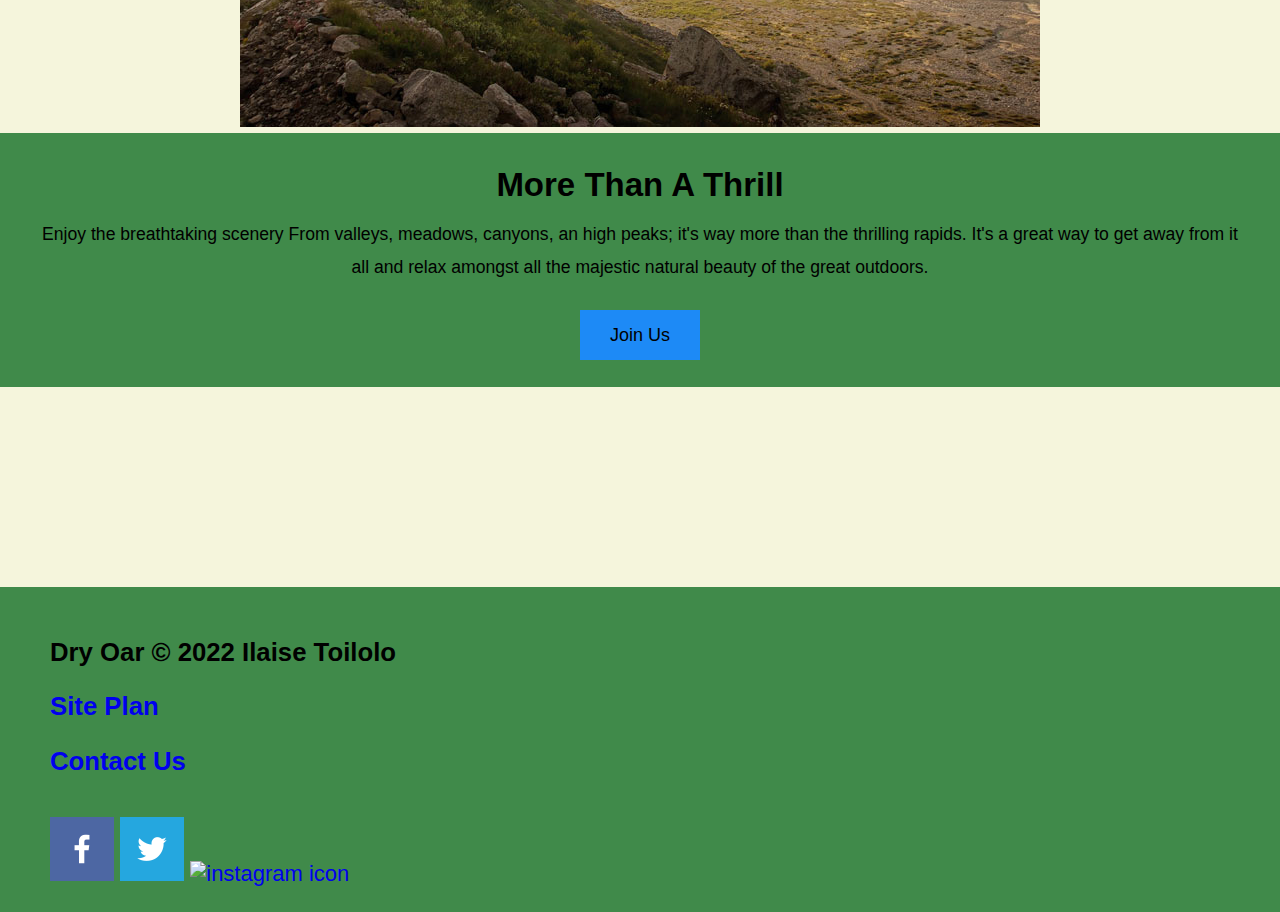
==== commit 1879c43c: "week5changes" ====
--- a/wwr/index.html
+++ b/wwr/index.html
@@ -8,7 +8,7 @@
     <title>Whitewater Rafting Vacations | Dry Oar Boating | Home</title>
 </head>
 <body>
-    <div id="content" max-width: 1600px>
+    <div id="content">
         <header>
         <a id="logo_link" href="index.html">
                 <img class="logo" src="images/logo.png" alt="Dry Oar Logo">
--- a/wwr/styles/style.css
+++ b/wwr/styles/style.css
@@ -1,22 +1,31 @@
 body{
     max-width: 1600px;
-    margin:0 auto;
+    margin:0;
     background-color: beige;
+    font-size: 22px;
+    font-family: 'Trebuchet MS', Tahoma, sans-serif;
+    padding: 0;
 }
     .icon {
         width: 80px;
+        padding-top: 10px;
     }
         nav a {
             text-align: center;
             color: black;
             text-decoration: none;
+            padding: 35px;
         }
         nav a:hover {
             background-color: beige;
             color: black;
+            padding: 35px;
         }
         .home-title {
             color: black;
+            margin-top: 10px;
+            font-size: 2em;
+            font-family: 'Trebuchet MS', Tahoma, sans-serif;
         }
         main {
             text-align: center;
@@ -28,8 +37,19 @@
             text-align: center;
         }
         .book, .join {
-            background-color: beige;
+            background-color: rgb(29, 138, 246);
+            color: black;
+            font-size: 18px;
             text-decoration: none;
+            padding: 15px 30px;
+            margin-top: 50px;
+            border-radius: 5px solid black;
+        }
+        .card-img {
+            border: 10px solid black;
+        }
+        .rivers-card, .camping-card, .rapids-card {
+            margin: 200px 0;
         }
         .book:hover, .join:hover {
             color: black;
@@ -38,26 +58,38 @@
             text-align: center;
         }
         h2 {
-
+            margin: 0;
         }
         h4 {
             color: black;
+        }
+        #content {
+            max-width: 1600px;
         }
         #background {
             height: 725px;
             background-color: beige;
         }
+        #logo_link {
+            padding-top: 5px;
+        }
+        main section img {
+            box-sizing: border-box;
+        }
         .msg {
-            background-color: beige;
+            background-color: rgb(64, 138, 74);
+            line-height: 1.5em;
+            padding: 35px;
         }
         .msg h2 {
             color: black;
+            font-family: 'Trebuchet MS', Tahoma, sans-serif;
+
         }
         .msg p {
             color: black;
-        }
-        nav {
-
+            font-size: .8em;
+            padding-bottom: 15px;
         }
         footer h3 {
             color: black;
@@ -66,11 +98,16 @@
             text-decoration: underline;
         }
         footer a:hover {
-            color: black;
+            color: rgb(23, 8, 110);
         }
         footer a {
             text-decoration: none;
         }
+        footer .social img {
+            padding-top: 15px;
+        }
         footer {
-            background-color: beige;
+            background-color: rgb(64, 138, 74);
+            padding: 25px 50px;
+            margin-top: 200px;
         }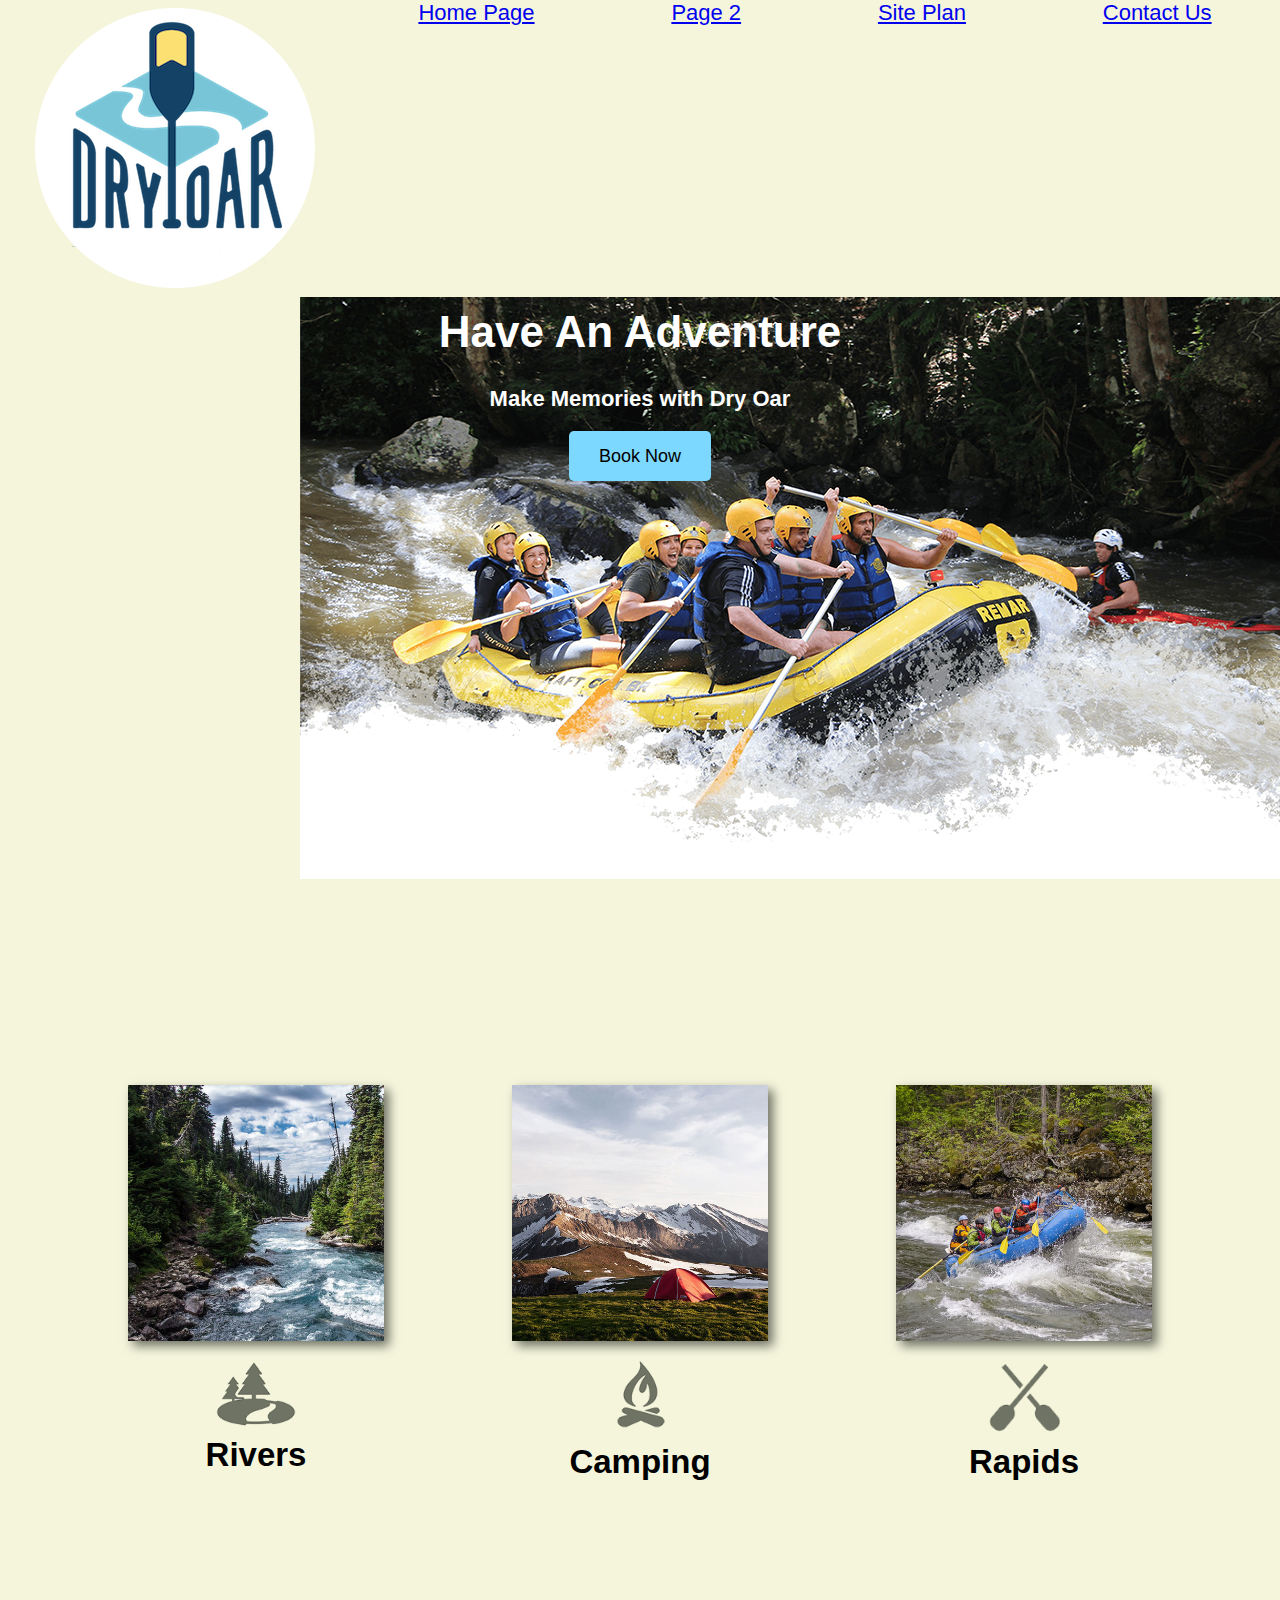
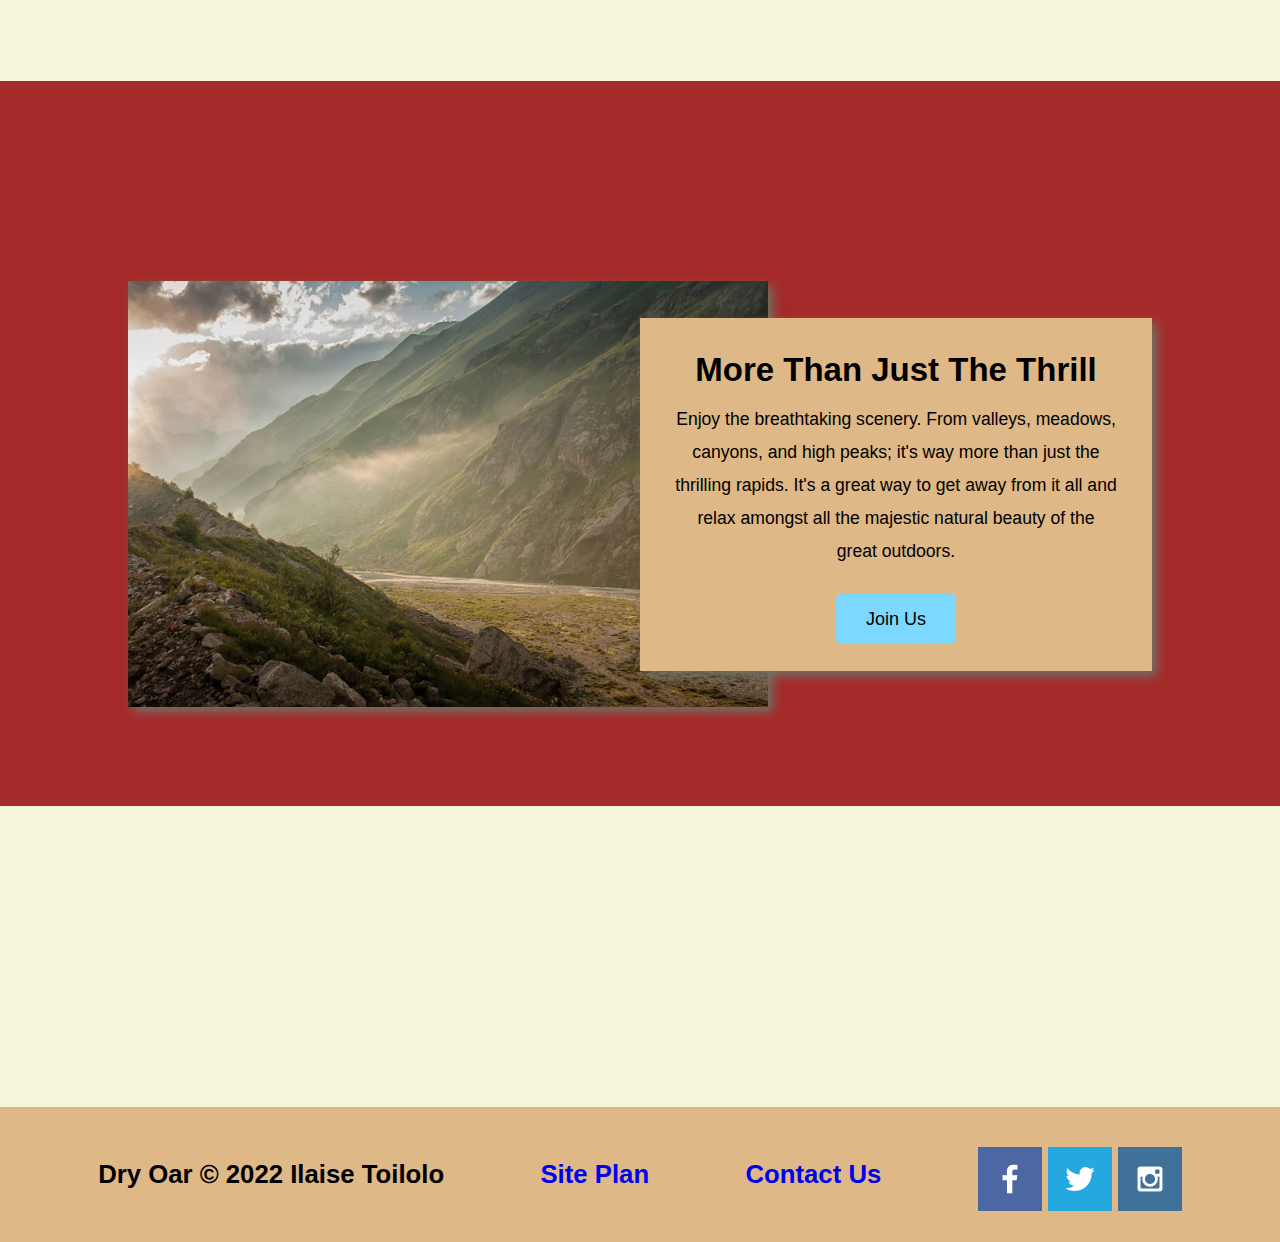
==== commit 89e678dd: "w07raftSite" ====
--- a/wwr/index.html
+++ b/wwr/index.html
@@ -10,36 +10,36 @@
 <body>
     <div id="content">
         <header>
-        <a id="logo_link" href="index.html">
+            <a id="logo_link" href="index.html">
                 <img class="logo" src="images/logo.png" alt="Dry Oar Logo">
-        </a>
+            </a>
             <nav>
                 <a href="index.html">Home Page</a>
                 <a href="#">Page 2</a>
                 <a href="site-plan-rafting.html">Site Plan</a>
-                <a hrerf="contactus.html">Contact Us</a>
-        </nav> 
+                <a href="contactus.html">Contact Us</a>
+            </nav>
         </header>
         <div id="hero">
             <div id="hero-box">
-                <img id="hero-img" src="images/hero.png" alt="People enjoying raftung">
+                <img id="hero-img" src="images/hero.png" alt="People enjoying rafting">
             </div>
             <section id="hero-msg">
                 <h1 class="home-title">Have An Adventure</h1>
                 <h4>Make Memories with Dry Oar</h4>
                 <div class="button-box">
-                    <a  class="book" href="contactus.html">Book Now</a>
+                    <a class="book" href="rates.html">Book Now</a>
                 </div>
             </section>
-        </div>
-        <main class="home-grid">
+          </div>
+          <main class="home-grid">
             <section class="rivers-card">
                 <img class="card-img" src="images/rivers.jpg" alt="river in forest">
                 <img class="icon" src="images/river_icon.png" alt="river icon">
                 <h2>Rivers</h2>
             </section>
             <section class="camping-card">
-                <img class="card-img" src="images/camping.jpg" alt="tent in mountians">
+                <img class="card-img" src="images/camping.jpg" alt="tent in mountains">
                 <img class="icon" src="images/fire_icon.png" alt="fire icon">
                 <h2>Camping</h2>
             </section>
@@ -51,11 +51,10 @@
             <div id="background"></div>
             <img class="mountains" src="images/mountains.jpg" alt="Misty mountains">
             <section class="msg">
-                <h2>More Than A Thrill</h2>
-                <p>Enjoy the breathtaking scenery From valleys, meadows, canyons, an high peaks; it's way more than the thrilling rapids. It's a great way to get away from it all and relax amongst all the majestic natural beauty of the great outdoors.</p>
+                <h2>More Than Just The Thrill</h2>
+                <p>Enjoy the breathtaking scenery. From valleys, meadows, canyons, and high peaks; it's way more than just the thrilling rapids. It's a great way to get away from it all and relax amongst all the majestic natural beauty of the great outdoors. </p>
                 <a class='join' href="rivers.html">Join Us</a>
             </section>
-            
         </main>
         <footer>
             <h3>Dry Oar &copy; 2022 Ilaise Toilolo</h3>
@@ -69,7 +68,7 @@
                     <img src="images/twitter.png" alt="twitter icon">
                 </a>
                 <a href="https://instagram.com" target="_blank">
-                    <img src="images/instagramm.png" alt="instagram icon">
+                    <img src="images/instagram.png" alt="instagram icon">
                 </a>
             </div>
         </footer>
--- a/wwr/styles/style.css
+++ b/wwr/styles/style.css
@@ -9,53 +9,142 @@
     .icon {
         width: 80px;
         padding-top: 10px;
+
     }
-        nav a {
-            text-align: center;
-            color: black;
-            text-decoration: none;
-            padding: 35px;
-        }
-        nav a:hover {
-            background-color: beige;
-            color: black;
-            padding: 35px;
-        }
+        header {
+            display: grid;
+            grid-template-columns: 350px auto;
+            background-color: burlywood;
+        }
+            nav {
+            display: flex;
+            justify-content: space-around;
+            }
+            /* nav a {
+                text-align: center;
+                color: black;
+                text-decoration: none;
+                padding: 35px;
+            } */
+            nav a:hover {
+                background-color: rgb(125, 216, 255);
+                color: black;
+                padding: 35px;
+            }
+            #logo_link {
+                padding-top: 5px;
+                justify-self: center;
+                align-self: center;
+            }
         .home-title {
-            color: black;
+            color: white;
             margin-top: 10px;
             font-size: 2em;
             font-family: 'Trebuchet MS', Tahoma, sans-serif;
         }
-        main {
-            text-align: center;
-        }
+
         header {
             background-color: beige;
         }
+        #hero {
+            display: grid;
+            grid-template-columns: 1fr 3fr 1fr;
+            margin-top: -100px;
+        }
+            #hero-box {
+                grid-column: 1/4;
+                grid-row: 1/3;
+                z-index: -1;
+            }
+            #hero-img {
+                color: skyblue;
+                align-items: center;
+                margin-left: 300px;
+                background-color: white;
+            }
+            #hero-msg {
+                grid-column: 2/3;
+                grid-row: 1/2;
+                margin-top: 100px;
+                align-items: center;
+            }
+            #hero-msg h1 {
+                text-align: center;
+                color: white;
+            }
+            #hero-msg h4 {
+                text-align: center;
+                color: white;
+            }
+        main, #home-grid {
+            display: grid;
+            grid-template-columns: 1fr 1fr 1fr 1fr 1fr 1fr 1fr 1fr 1fr 1fr;
+            text-align: center;
+        }
+        .card-img, .mountains {
+            width: 100%;
+        }
+        .rivers-card { 
+            margin: 200px 0;
+            grid-column: 2/4;
+            grid-row: 2/3;
+        }
+        .camping-card {
+            margin: 200px 0;
+            grid-column: 5/7;
+            grid-row: 2/3;
+        } 
+        .rapids-card {
+            margin: 200px 0;
+            grid-column: 8/10;
+            grid-row: 2/3;
+        }
+        .mountains {
+            margin: 200px 0;
+            grid-column: 2/7;
+            grid-row: 5/8;
+            box-shadow: 5px 5px 10px #6f7364;
+        }
+
         .button-box {
             text-align: center;
         }
         .book, .join {
-            background-color: rgb(29, 138, 246);
+            background-color: rgb(125, 216, 255);
             color: black;
             font-size: 18px;
             text-decoration: none;
             padding: 15px 30px;
-            margin-top: 50px;
-            border-radius: 5px solid black;
-        }
+            margin-top: 0px;
+            border-radius: 5px;
+        }
+    #background {
+        height: 725px;
+        grid-column: 1/11;
+        grid-row: 4/9;
+        background-color: brown;
+    }
         .card-img {
-            border: 10px solid black;
-        }
-        .rivers-card, .camping-card, .rapids-card {
-            margin: 200px 0;
-        }
+            border: 10px lightblue;
+            transition: transform .5s;
+            box-shadow: 5px 5px 10px #6f7364;
+        }
+        .card-img:hover {
+            opacity: .6;
+            transform: scale(1.1);
+        }
+
+        .msg {
+            grid-column: 6/10;
+            grid-row: 6/7;
+            background-color: burlywood;
+            line-height: 1.5em;
+            padding: 35px;
+            box-shadow: 5px 5px 10px #6f7364;
+        }
+       
         .book:hover, .join:hover {
             color: black;
-        }
-        #hero-msg h1, #hero-msg h4 {
-            text-align: center;
         }
         h2 {
             margin: 0;
@@ -64,27 +153,14 @@
             color: black;
         }
         #content {
-            max-width: 1600px;
-        }
-        #background {
-            height: 725px;
-            background-color: beige;
-        }
-        #logo_link {
-            padding-top: 5px;
+            max-width: 100%;
         }
         main section img {
             box-sizing: border-box;
         }
-        .msg {
-            background-color: rgb(64, 138, 74);
-            line-height: 1.5em;
-            padding: 35px;
-        }
         .msg h2 {
             color: black;
             font-family: 'Trebuchet MS', Tahoma, sans-serif;
-
         }
         .msg p {
             color: black;
@@ -98,7 +174,7 @@
             text-decoration: underline;
         }
         footer a:hover {
-            color: rgb(23, 8, 110);
+            color: rgb(125, 216, 255);
         }
         footer a {
             text-decoration: none;
@@ -107,7 +183,51 @@
             padding-top: 15px;
         }
         footer {
-            background-color: rgb(64, 138, 74);
+            background-color: burlywood;
             padding: 25px 50px;
             margin-top: 200px;
+            display: flex;
+            justify-content: space-around;
+            align-items: center;
+        }
+        @media screen and (max-width: 900px) {
+            #hero, .home-grid {
+                display: block;
+                height: auto;
+            }
+            nav, footer {
+                flex-direction: column;
+            }
+            nav a {
+                display: block;
+                padding: 15px;
+            }
+            #hero {
+                margin-top: 0;
+            }
+            #hero-msg {
+                margin-top: 0;
+            }
+            #hero-msg h4 {
+                display: none;
+            }
+            .home-title {
+                font-size: 25px;
+                color: #6f7364;
+            }
+            .rivers-card, .camping-card, .rapids-card { 
+                margin: 50px auto;
+                width: 60%;
+            }
+            #background {
+                display: none;
+            }
+            .mountains, .msg {
+                width: 80%;
+                display: block;
+                margin: 0 auto;
+            }
+            footer {
+                margin-top: 25px;
+            }
         }